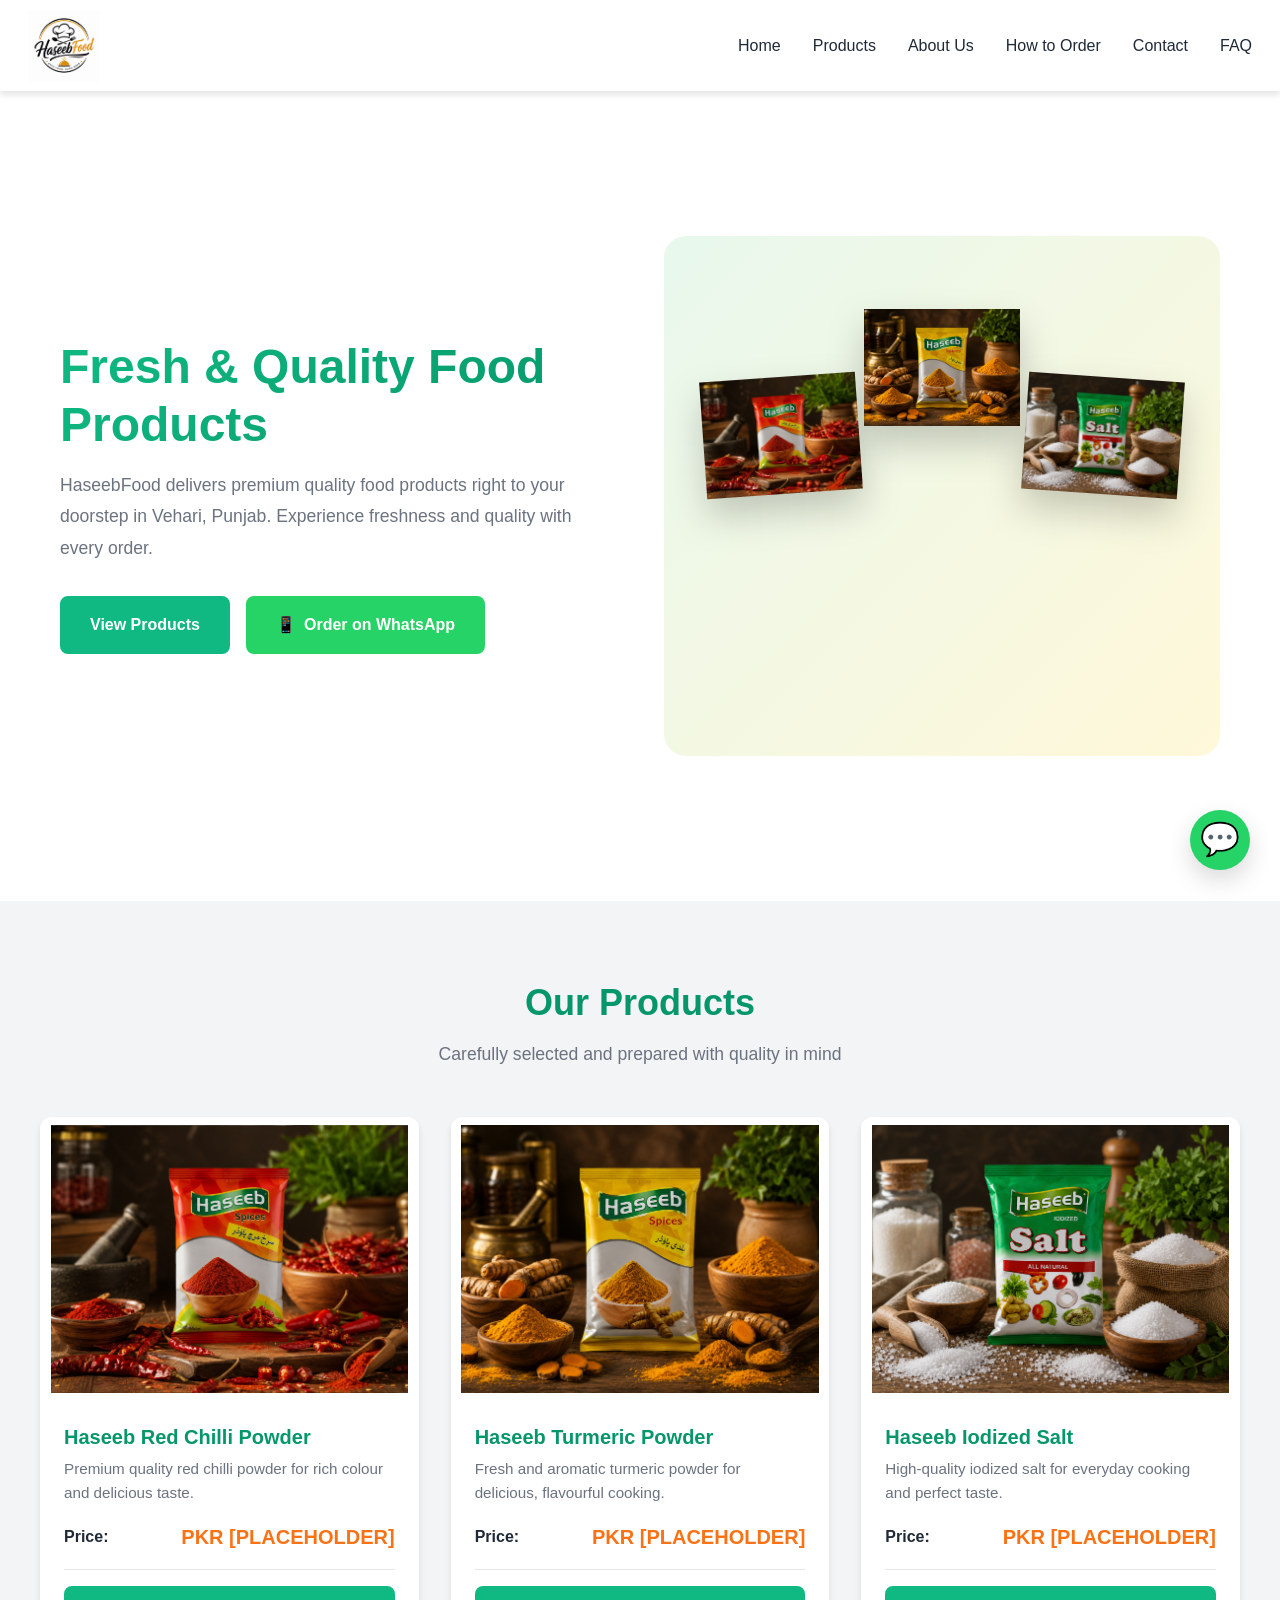
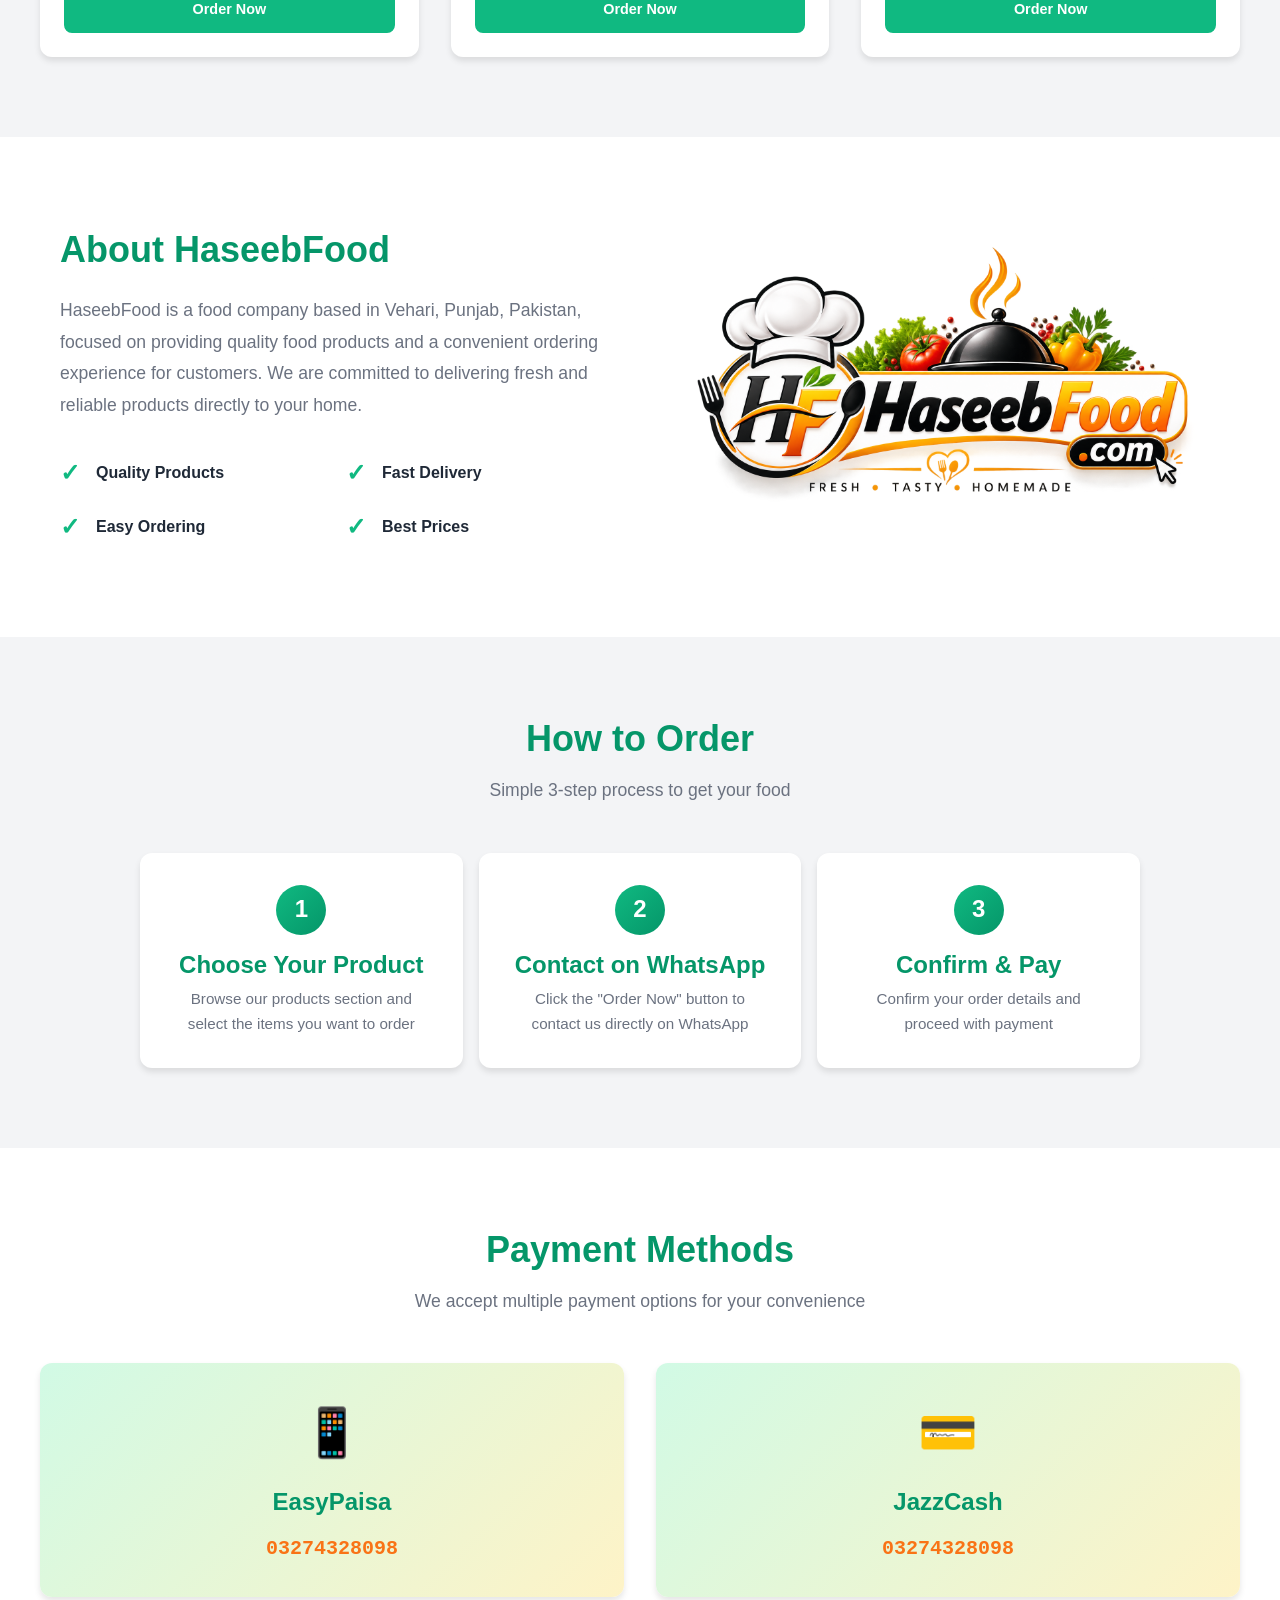
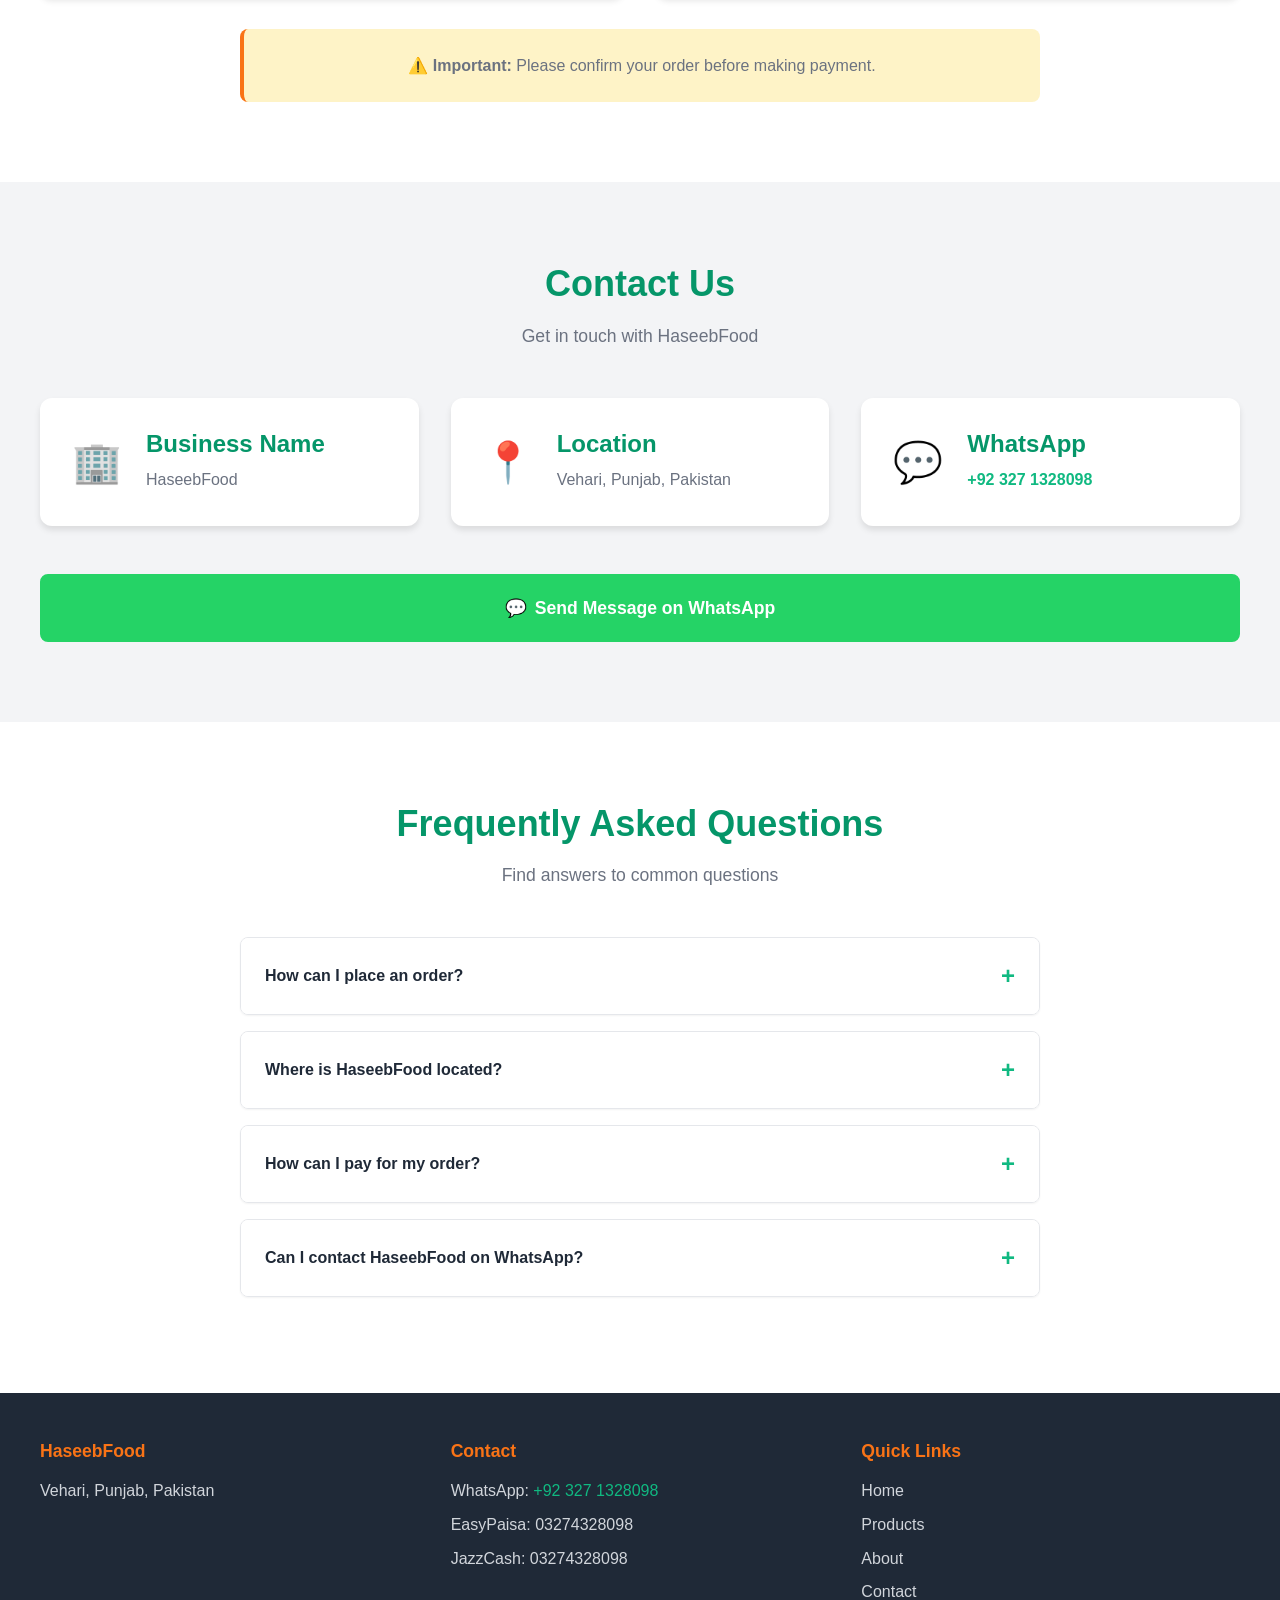
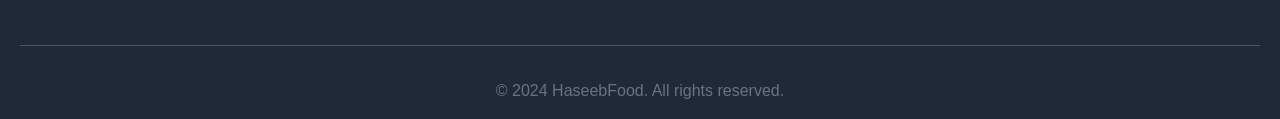
==== index.html @ a4b95d2f "Add files via upload" ====
<!DOCTYPE html>
<html lang="en">
<head>
    <meta charset="UTF-8">
    <meta name="viewport" content="width=device-width, initial-scale=1.0">
    <meta name="description" content="HaseebFood - Quality food products delivered fresh to your door in Vehari, Punjab. Order now on WhatsApp!">
    <meta name="keywords" content="food, Vehari, quality products, delivery, WhatsApp order">
    <title>HaseebFood - Fresh & Quality Food Products in Vehari</title>
    <link rel="stylesheet" href="style.css">
</head>
<body>
    <!-- Navigation Bar -->
    <nav class="navbar" id="navbar">
        <div class="navbar-container">
            <a href="#home" class="logo" aria-label="HaseebFood Home">
                <img src="haseeb-logo.png" alt="HaseebFood Logo" class="site-logo">
            </a>
            <button class="hamburger" id="hamburger">
                <span></span>
                <span></span>
                <span></span>
            </button>
            <ul class="nav-menu" id="navMenu">
                <li><a href="#home" class="nav-link">Home</a></li>
                <li><a href="#products" class="nav-link">Products</a></li>
                <li><a href="#about" class="nav-link">About Us</a></li>
                <li><a href="#how-to-order" class="nav-link">How to Order</a></li>
                <li><a href="#contact" class="nav-link">Contact</a></li>
                <li><a href="#faq" class="nav-link">FAQ</a></li>
            </ul>
        </div>
    </nav>

    <!-- Hero Section -->
    <section id="home" class="hero">
        <div class="hero-content">
            <h1 class="hero-title">Fresh & Quality Food Products</h1>
            <p class="hero-subtitle">HaseebFood delivers premium quality food products right to your doorstep in Vehari, Punjab. Experience freshness and quality with every order.</p>
            <div class="hero-buttons">
                <a href="#products" class="btn btn-primary">View Products</a>
                <a href="https://wa.me/923271328098?text=Hello%20HaseebFood%2C%20I%20would%20like%20to%20know%20more%20about%20your%20products" class="btn btn-whatsapp">
                    <span>📱</span> Order on WhatsApp
                </a>
            </div>
        </div>
        <div class="hero-image">
            <div class="hero-product-display" aria-label="HaseebFood products">
                <div class="hero-product hero-product-1"><img src="haseeb-red-chilli.png" alt="Haseeb Red Chilli Powder"></div>
                <div class="hero-product hero-product-2"><img src="haseeb-turmeric.png" alt="Haseeb Turmeric Powder"></div>
                <div class="hero-product hero-product-3"><img src="haseeb-salt.png" alt="Haseeb Iodized Salt"></div>
            </div>
        </div>
    </section>

    <!-- Products Section -->
    <section id="products" class="products">
        <div class="section-header">
            <h2>Our Products</h2>
            <p>Carefully selected and prepared with quality in mind</p>
        </div>
        <div class="products-grid">
            <!-- Product 1 -->
            <div class="product-card">
                <div class="product-image">
                    <img src="haseeb-red-chilli.png" alt="Haseeb Red Chilli Powder" class="product-img">
                </div>
                <div class="product-info">
                    <h3 class="product-name">Haseeb Red Chilli Powder</h3>
                    <p class="product-description">Premium quality red chilli powder for rich colour and delicious taste.</p>
                    <div class="product-price">
                        <span class="price-label">Price:</span>
                        <span class="price-value">PKR [PLACEHOLDER]</span>
                    </div>
                    <a href="https://wa.me/923271328098?text=Hi%20HaseebFood%2C%20I%20would%20like%20to%20order%20Haseeb%20Red%20Chilli%20Powder" class="btn btn-small btn-primary">Order Now</a>
                </div>
            </div>

            <!-- Product 2 -->
            <div class="product-card">
                <div class="product-image">
                    <img src="haseeb-turmeric.png" alt="Haseeb Turmeric Powder" class="product-img">
                </div>
                <div class="product-info">
                    <h3 class="product-name">Haseeb Turmeric Powder</h3>
                    <p class="product-description">Fresh and aromatic turmeric powder for delicious, flavourful cooking.</p>
                    <div class="product-price">
                        <span class="price-label">Price:</span>
                        <span class="price-value">PKR [PLACEHOLDER]</span>
                    </div>
                    <a href="https://wa.me/923271328098?text=Hi%20HaseebFood%2C%20I%20would%20like%20to%20order%20Haseeb%20Turmeric%20Powder" class="btn btn-small btn-primary">Order Now</a>
                </div>
            </div>

            <!-- Product 3 -->
            <div class="product-card">
                <div class="product-image">
                    <img src="haseeb-salt.png" alt="Haseeb Iodized Salt" class="product-img">
                </div>
                <div class="product-info">
                    <h3 class="product-name">Haseeb Iodized Salt</h3>
                    <p class="product-description">High-quality iodized salt for everyday cooking and perfect taste.</p>
                    <div class="product-price">
                        <span class="price-label">Price:</span>
                        <span class="price-value">PKR [PLACEHOLDER]</span>
                    </div>
                    <a href="https://wa.me/923271328098?text=Hi%20HaseebFood%2C%20I%20would%20like%20to%20order%20Haseeb%20Iodized%20Salt" class="btn btn-small btn-primary">Order Now</a>
                </div>
            </div>

        </div>
    </section>

    <!-- About Us Section -->
    <section id="about" class="about">
        <div class="section-container">
            <div class="about-content">
                <h2>About HaseebFood</h2>
                <p class="about-text">
                    HaseebFood is a food company based in Vehari, Punjab, Pakistan, focused on providing quality food products and a convenient ordering experience for customers. We are committed to delivering fresh and reliable products directly to your home.
                </p>
                <div class="about-features">
                    <div class="feature">
                        <span class="feature-icon">✓</span>
                        <span class="feature-text">Quality Products</span>
                    </div>
                    <div class="feature">
                        <span class="feature-icon">✓</span>
                        <span class="feature-text">Fast Delivery</span>
                    </div>
                    <div class="feature">
                        <span class="feature-icon">✓</span>
                        <span class="feature-text">Easy Ordering</span>
                    </div>
                    <div class="feature">
                        <span class="feature-icon">✓</span>
                        <span class="feature-text">Best Prices</span>
                    </div>
                </div>
            </div>
            <div class="about-image">
                <img src="haseeb-banner.png" alt="HaseebFood Brand Banner" class="brand-banner">
            </div>
        </div>
    </section>

    <!-- How to Order Section -->
    <section id="how-to-order" class="how-to-order">
        <div class="section-header">
            <h2>How to Order</h2>
            <p>Simple 3-step process to get your food</p>
        </div>
        <div class="steps-container">
            <div class="step">
                <div class="step-number">1</div>
                <h3>Choose Your Product</h3>
                <p>Browse our products section and select the items you want to order</p>
            </div>
            <div class="step-arrow">→</div>
            <div class="step">
                <div class="step-number">2</div>
                <h3>Contact on WhatsApp</h3>
                <p>Click the "Order Now" button to contact us directly on WhatsApp</p>
            </div>
            <div class="step-arrow">→</div>
            <div class="step">
                <div class="step-number">3</div>
                <h3>Confirm & Pay</h3>
                <p>Confirm your order details and proceed with payment</p>
            </div>
        </div>
    </section>

    <!-- Payment Section -->
    <section id="payment" class="payment">
        <div class="section-header">
            <h2>Payment Methods</h2>
            <p>We accept multiple payment options for your convenience</p>
        </div>
        <div class="payment-methods">
            <div class="payment-card">
                <div class="payment-icon">📱</div>
                <h3>EasyPaisa</h3>
                <p class="payment-number">03274328098</p>
            </div>
            <div class="payment-card">
                <div class="payment-icon">💳</div>
                <h3>JazzCash</h3>
                <p class="payment-number">03274328098</p>
            </div>
        </div>
        <div class="payment-note">
            <p><strong>⚠️ Important:</strong> Please confirm your order before making payment.</p>
        </div>
    </section>

    <!-- Contact Section -->
    <section id="contact" class="contact">
        <div class="section-header">
            <h2>Contact Us</h2>
            <p>Get in touch with HaseebFood</p>
        </div>
        <div class="contact-container">
            <div class="contact-info">
                <div class="contact-item">
                    <span class="contact-icon">🏢</span>
                    <div>
                        <h3>Business Name</h3>
                        <p>HaseebFood</p>
                    </div>
                </div>
                <div class="contact-item">
                    <span class="contact-icon">📍</span>
                    <div>
                        <h3>Location</h3>
                        <p>Vehari, Punjab, Pakistan</p>
                    </div>
                </div>
                <div class="contact-item">
                    <span class="contact-icon">💬</span>
                    <div>
                        <h3>WhatsApp</h3>
                        <p><a href="https://wa.me/923271328098">+92 327 1328098</a></p>
                    </div>
                </div>
            </div>
            <div class="contact-button-container">
                <a href="https://wa.me/923271328098?text=Hello%20HaseebFood%2C%20I%20would%20like%20to%20contact%20you" class="btn btn-whatsapp btn-large">
                    <span>💬</span> Send Message on WhatsApp
                </a>
            </div>
        </div>
    </section>

    <!-- FAQ Section -->
    <section id="faq" class="faq">
        <div class="section-header">
            <h2>Frequently Asked Questions</h2>
            <p>Find answers to common questions</p>
        </div>
        <div class="faq-container">
            <div class="faq-item">
                <button class="faq-question">
                    <span>How can I place an order?</span>
                    <span class="faq-toggle">+</span>
                </button>
                <div class="faq-answer">
                    <p>You can place an order by browsing our products section and clicking the "Order Now" button. This will open WhatsApp where you can confirm your order with us.</p>
                </div>
            </div>

            <div class="faq-item">
                <button class="faq-question">
                    <span>Where is HaseebFood located?</span>
                    <span class="faq-toggle">+</span>
                </button>
                <div class="faq-answer">
                    <p>HaseebFood is based in Vehari, Punjab, Pakistan. We deliver our products to customers in and around the Vehari area.</p>
                </div>
            </div>

            <div class="faq-item">
                <button class="faq-question">
                    <span>How can I pay for my order?</span>
                    <span class="faq-toggle">+</span>
                </button>
                <div class="faq-answer">
                    <p>We accept payment through EasyPaisa and JazzCash. After confirming your order on WhatsApp, we will provide you with payment instructions.</p>
                </div>
            </div>

            <div class="faq-item">
                <button class="faq-question">
                    <span>Can I contact HaseebFood on WhatsApp?</span>
                    <span class="faq-toggle">+</span>
                </button>
                <div class="faq-answer">
                    <p>Yes! WhatsApp is our primary communication channel. You can reach us at +92 327 1328098 for any inquiries or orders.</p>
                </div>
            </div>
        </div>
    </section>

    <!-- Floating WhatsApp Button -->
    <a href="https://wa.me/923271328098" class="floating-whatsapp" title="Contact us on WhatsApp">
        <span>💬</span>
    </a>

    <!-- Footer -->
    <footer class="footer">
        <div class="footer-content">
            <div class="footer-section">
                <h3>HaseebFood</h3>
                <p>Vehari, Punjab, Pakistan</p>
            </div>
            <div class="footer-section">
                <h3>Contact</h3>
                <p>WhatsApp: <a href="https://wa.me/923271328098">+92 327 1328098</a></p>
                <p>EasyPaisa: 03274328098</p>
                <p>JazzCash: 03274328098</p>
            </div>
            <div class="footer-section">
                <h3>Quick Links</h3>
                <ul class="footer-links">
                    <li><a href="#home">Home</a></li>
                    <li><a href="#products">Products</a></li>
                    <li><a href="#about">About</a></li>
                    <li><a href="#contact">Contact</a></li>
                </ul>
            </div>
        </div>
        <div class="footer-bottom">
            <p>&copy; 2024 HaseebFood. All rights reserved.</p>
        </div>
    </footer>

    <script src="script.js"></script>
</body>
</html>
---- style.css ----
/* ===========================
   VARIABLES & RESET
   =========================== */
:root {
    --primary-green: #10b981;
    --primary-orange: #f97316;
    --dark-green: #059669;
    --light-green: #d1fae5;
    --white: #ffffff;
    --light-gray: #f3f4f6;
    --dark-gray: #1f2937;
    --text-gray: #6b7280;
    --border-gray: #e5e7eb;
    --shadow-sm: 0 1px 2px rgba(0, 0, 0, 0.05);
    --shadow-md: 0 4px 6px rgba(0, 0, 0, 0.1);
    --shadow-lg: 0 10px 25px rgba(0, 0, 0, 0.15);
    --transition: all 0.3s ease;
}

* {
    margin: 0;
    padding: 0;
    box-sizing: border-box;
}

html {
    scroll-behavior: smooth;
}

body {
    font-family: 'Segoe UI', Tahoma, Geneva, Verdana, sans-serif;
    line-height: 1.6;
    color: var(--dark-gray);
    background-color: var(--white);
}

/* ===========================
   TYPOGRAPHY
   =========================== */
h1, h2, h3, h4, h5, h6 {
    font-weight: 700;
    line-height: 1.2;
    color: var(--dark-gray);
}

h1 {
    font-size: 3rem;
}

h2 {
    font-size: 2.25rem;
}

h3 {
    font-size: 1.5rem;
}

p {
    color: var(--text-gray);
    font-size: 1rem;
}

a {
    text-decoration: none;
    color: var(--primary-green);
}

/* ===========================
   UTILITIES
   =========================== */
.section-container {
    max-width: 1200px;
    margin: 0 auto;
    padding: 0 20px;
    display: grid;
    grid-template-columns: 1fr 1fr;
    gap: 3rem;
    align-items: center;
}

.section-header {
    text-align: center;
    margin-bottom: 3rem;
}

.section-header h2 {
    margin-bottom: 1rem;
    color: var(--dark-green);
}

.section-header p {
    font-size: 1.1rem;
    color: var(--text-gray);
}

/* ===========================
   BUTTONS
   =========================== */
.btn {
    display: inline-flex;
    align-items: center;
    justify-content: center;
    gap: 0.5rem;
    padding: 0.875rem 1.75rem;
    font-size: 1rem;
    font-weight: 600;
    border: none;
    border-radius: 8px;
    cursor: pointer;
    transition: var(--transition);
    text-decoration: none;
    white-space: nowrap;
}

.btn-primary {
    background-color: var(--primary-green);
    color: var(--white);
    border: 2px solid var(--primary-green);
}

.btn-primary:hover {
    background-color: var(--dark-green);
    border-color: var(--dark-green);
    transform: translateY(-2px);
    box-shadow: var(--shadow-lg);
}

.btn-whatsapp {
    background-color: #25d366;
    color: var(--white);
    border: 2px solid #25d366;
}

.btn-whatsapp:hover {
    background-color: #1fa85c;
    border-color: #1fa85c;
    transform: translateY(-2px);
    box-shadow: var(--shadow-lg);
}

.btn-small {
    padding: 0.625rem 1.25rem;
    font-size: 0.9rem;
}

.btn-large {
    padding: 1.125rem 2.25rem;
    font-size: 1.1rem;
    width: 100%;
}

/* ===========================
   NAVIGATION BAR
   =========================== */
.navbar {
    background-color: var(--white);
    box-shadow: var(--shadow-md);
    position: sticky;
    top: 0;
    z-index: 1000;
    animation: slideDown 0.3s ease;
}

@keyframes slideDown {
    from {
        transform: translateY(-100%);
    }
    to {
        transform: translateY(0);
    }
}

.navbar-container {
    max-width: 1200px;
    margin: 0 auto;
    padding: 1rem 20px;
    display: flex;
    justify-content: space-between;
    align-items: center;
}

.logo {
    display: flex;
    align-items: center;
    gap: 0.5rem;
    font-size: 1.5rem;
    font-weight: 700;
    color: var(--primary-green);
}

.logo-icon {
    font-size: 2rem;
}

.logo-text {
    font-weight: 700;
}

.nav-menu {
    display: flex;
    list-style: none;
    gap: 2rem;
    align-items: center;
}

.nav-link {
    color: var(--dark-gray);
    font-weight: 500;
    transition: var(--transition);
    position: relative;
}

.nav-link:hover {
    color: var(--primary-green);
}

.nav-link::after {
    content: '';
    position: absolute;
    bottom: -5px;
    left: 0;
    width: 0;
    height: 2px;
    background-color: var(--primary-orange);
    transition: width 0.3s ease;
}

.nav-link:hover::after {
    width: 100%;
}

.hamburger {
    display: none;
    flex-direction: column;
    background: none;
    border: none;
    cursor: pointer;
    gap: 5px;
}

.hamburger span {
    width: 25px;
    height: 3px;
    background-color: var(--dark-gray);
    border-radius: 2px;
    transition: var(--transition);
}

/* ===========================
   HERO SECTION
   =========================== */
.hero {
    max-width: 1200px;
    margin: 0 auto;
    padding: 4rem 20px;
    display: grid;
    grid-template-columns: 1fr 1fr;
    gap: 3rem;
    align-items: center;
    min-height: 90vh;
}

.hero-content h1 {
    background: linear-gradient(135deg, var(--primary-green) 0%, var(--dark-green) 100%);
    -webkit-background-clip: text;
    -webkit-text-fill-color: transparent;
    background-clip: text;
    margin-bottom: 1rem;
    animation: fadeInUp 0.8s ease;
}

.hero-subtitle {
    font-size: 1.1rem;
    color: var(--text-gray);
    margin-bottom: 2rem;
    line-height: 1.8;
    animation: fadeInUp 0.8s ease 0.2s backwards;
}

.hero-buttons {
    display: flex;
    gap: 1rem;
    flex-wrap: wrap;
    animation: fadeInUp 0.8s ease 0.4s backwards;
}

.hero-image {
    display: flex;
    align-items: center;
    justify-content: center;
}

.hero-placeholder {
    width: 100%;
    aspect-ratio: 1;
    background: linear-gradient(135deg, var(--light-green) 0%, #fef3c7 100%);
    border-radius: 20px;
    display: flex;
    align-items: center;
    justify-content: center;
    font-size: 5rem;
    font-weight: 700;
    animation: float 3s ease-in-out infinite;
}

@keyframes fadeInUp {
    from {
        opacity: 0;
        transform: translateY(20px);
    }
    to {
        opacity: 1;
        transform: translateY(0);
    }
}

@keyframes float {
    0%, 100% {
        transform: translateY(0px);
    }
    50% {
        transform: translateY(-20px);
    }
}

/* ===========================
   PRODUCTS SECTION
   =========================== */
.products {
    background-color: var(--light-gray);
    padding: 5rem 20px;
}

.products .section-header {
    max-width: 1200px;
    margin-left: auto;
    margin-right: auto;
    margin-bottom: 3rem;
}

.products-grid {
    max-width: 1200px;
    margin: 0 auto;
    display: grid;
    grid-template-columns: repeat(auto-fit, minmax(280px, 1fr));
    gap: 2rem;
}

.product-card {
    background-color: var(--white);
    border-radius: 12px;
    overflow: hidden;
    box-shadow: var(--shadow-md);
    transition: var(--transition);
    display: flex;
    flex-direction: column;
    height: 100%;
}

.product-card:hover {
    transform: translateY(-8px);
    box-shadow: var(--shadow-lg);
}

.product-image {
    width: 100%;
    aspect-ratio: 1;
    background: linear-gradient(135deg, #dbeafe 0%, #fef3c7 100%);
    display: flex;
    align-items: center;
    justify-content: center;
    position: relative;
    overflow: hidden;
}

.image-placeholder {
    font-size: 4rem;
    animation: scaleIn 0.6s ease;
}

@keyframes scaleIn {
    from {
        transform: scale(0.5);
        opacity: 0;
    }
    to {
        transform: scale(1);
        opacity: 1;
    }
}

.product-info {
    padding: 1.5rem;
    display: flex;
    flex-direction: column;
    flex-grow: 1;
}

.product-name {
    color: var(--dark-green);
    margin-bottom: 0.5rem;
    font-size: 1.25rem;
}

.product-description {
    color: var(--text-gray);
    font-size: 0.95rem;
    margin-bottom: 1rem;
    flex-grow: 1;
}

.product-price {
    display: flex;
    justify-content: space-between;
    align-items: center;
    margin-bottom: 1rem;
    padding-bottom: 1rem;
    border-bottom: 1px solid var(--border-gray);
}

.price-label {
    font-weight: 600;
    color: var(--dark-gray);
}

.price-value {
    font-size: 1.25rem;
    font-weight: 700;
    color: var(--primary-orange);
}

/* ===========================
   ABOUT US SECTION
   =========================== */
.about {
    padding: 5rem 20px;
}

.about-content h2 {
    color: var(--dark-green);
    margin-bottom: 1.5rem;
}

.about-text {
    font-size: 1.1rem;
    line-height: 1.8;
    margin-bottom: 2rem;
    color: var(--text-gray);
}

.about-features {
    display: grid;
    grid-template-columns: repeat(2, 1fr);
    gap: 1rem;
}

.feature {
    display: flex;
    align-items: center;
    gap: 1rem;
}

.feature-icon {
    font-size: 1.5rem;
    color: var(--primary-green);
    font-weight: 700;
    flex-shrink: 0;
}

.feature-text {
    font-weight: 600;
    color: var(--dark-gray);
}

.about-image {
    display: flex;
    align-items: center;
    justify-content: center;
}

.about-placeholder {
    width: 100%;
    aspect-ratio: 1;
    background: linear-gradient(135deg, #dbeafe 0%, #d1fae5 100%);
    border-radius: 20px;
    display: flex;
    align-items: center;
    justify-content: center;
    font-size: 4rem;
    font-weight: 700;
}

/* ===========================
   HOW TO ORDER SECTION
   =========================== */
.how-to-order {
    background-color: var(--light-gray);
    padding: 5rem 20px;
}

.how-to-order .section-header {
    max-width: 1200px;
    margin-left: auto;
    margin-right: auto;
    margin-bottom: 3rem;
}

.steps-container {
    max-width: 1000px;
    margin: 0 auto;
    display: flex;
    justify-content: space-between;
    align-items: center;
    flex-wrap: wrap;
    gap: 1rem;
}

.step {
    flex: 1;
    min-width: 250px;
    text-align: center;
    padding: 2rem;
    background-color: var(--white);
    border-radius: 12px;
    box-shadow: var(--shadow-md);
    transition: var(--transition);
}

.step:hover {
    transform: translateY(-5px);
    box-shadow: var(--shadow-lg);
}

.step-number {
    width: 50px;
    height: 50px;
    background: linear-gradient(135deg, var(--primary-green) 0%, var(--dark-green) 100%);
    color: var(--white);
    border-radius: 50%;
    display: flex;
    align-items: center;
    justify-content: center;
    font-size: 1.5rem;
    font-weight: 700;
    margin: 0 auto 1rem;
}

.step h3 {
    color: var(--dark-green);
    margin-bottom: 0.5rem;
}

.step p {
    font-size: 0.95rem;
    color: var(--text-gray);
}

.step-arrow {
    font-size: 2rem;
    color: var(--primary-green);
    display: none;
}

/* ===========================
   PAYMENT SECTION
   =========================== */
.payment {
    padding: 5rem 20px;
}

.payment .section-header {
    max-width: 1200px;
    margin-left: auto;
    margin-right: auto;
    margin-bottom: 3rem;
}

.payment-methods {
    max-width: 1200px;
    margin: 0 auto;
    display: grid;
    grid-template-columns: repeat(auto-fit, minmax(250px, 1fr));
    gap: 2rem;
    margin-bottom: 2rem;
}

.payment-card {
    background: linear-gradient(135deg, var(--light-green) 0%, #fef3c7 100%);
    padding: 2rem;
    border-radius: 12px;
    text-align: center;
    box-shadow: var(--shadow-md);
    transition: var(--transition);
}

.payment-card:hover {
    transform: translateY(-5px);
    box-shadow: var(--shadow-lg);
}

.payment-icon {
    font-size: 3rem;
    margin-bottom: 1rem;
}

.payment-card h3 {
    color: var(--dark-green);
    margin-bottom: 1rem;
}

.payment-number {
    font-size: 1.25rem;
    font-weight: 700;
    color: var(--primary-orange);
    font-family: 'Courier New', monospace;
}

.payment-note {
    max-width: 800px;
    margin: 0 auto;
    background-color: #fef3c7;
    border-left: 4px solid var(--primary-orange);
    padding: 1.5rem;
    border-radius: 8px;
    text-align: center;
    color: var(--dark-gray);
}

/* ===========================
   CONTACT SECTION
   =========================== */
.contact {
    background-color: var(--light-gray);
    padding: 5rem 20px;
}

.contact .section-header {
    max-width: 1200px;
    margin-left: auto;
    margin-right: auto;
    margin-bottom: 3rem;
}

.contact-container {
    max-width: 1200px;
    margin: 0 auto;
}

.contact-info {
    display: grid;
    grid-template-columns: repeat(auto-fit, minmax(250px, 1fr));
    gap: 2rem;
    margin-bottom: 3rem;
}

.contact-item {
    display: flex;
    gap: 1.5rem;
    background-color: var(--white);
    padding: 2rem;
    border-radius: 12px;
    box-shadow: var(--shadow-md);
}

.contact-icon {
    font-size: 2.5rem;
    flex-shrink: 0;
}

.contact-item h3 {
    color: var(--dark-green);
    margin-bottom: 0.5rem;
}

.contact-item p {
    margin: 0;
}

.contact-item a {
    color: var(--primary-green);
    font-weight: 600;
}

.contact-item a:hover {
    color: var(--dark-green);
}

.contact-button-container {
    display: flex;
    justify-content: center;
}

/* ===========================
   FAQ SECTION
   =========================== */
.faq {
    padding: 5rem 20px;
}

.faq .section-header {
    max-width: 800px;
    margin-left: auto;
    margin-right: auto;
    margin-bottom: 3rem;
}

.faq-container {
    max-width: 800px;
    margin: 0 auto;
}

.faq-item {
    margin-bottom: 1rem;
    border: 1px solid var(--border-gray);
    border-radius: 8px;
    overflow: hidden;
    box-shadow: var(--shadow-sm);
    transition: var(--transition);
}

.faq-item:hover {
    box-shadow: var(--shadow-md);
}

.faq-question {
    width: 100%;
    padding: 1.5rem;
    background-color: var(--white);
    border: none;
    cursor: pointer;
    display: flex;
    justify-content: space-between;
    align-items: center;
    font-size: 1rem;
    font-weight: 600;
    color: var(--dark-gray);
    transition: var(--transition);
}

.faq-question:hover {
    background-color: var(--light-gray);
    color: var(--primary-green);
}

.faq-toggle {
    font-size: 1.5rem;
    color: var(--primary-green);
    font-weight: bold;
    transition: var(--transition);
}

.faq-item.active .faq-toggle {
    transform: rotate(45deg);
}

.faq-answer {
    max-height: 0;
    overflow: hidden;
    transition: max-height 0.3s ease;
    background-color: var(--light-gray);
}

.faq-item.active .faq-answer {
    max-height: 500px;
    padding: 1.5rem;
}

.faq-answer p {
    margin: 0;
    line-height: 1.8;
}

/* ===========================
   FLOATING WHATSAPP BUTTON
   =========================== */
.floating-whatsapp {
    position: fixed;
    bottom: 30px;
    right: 30px;
    width: 60px;
    height: 60px;
    background-color: #25d366;
    border-radius: 50%;
    display: flex;
    align-items: center;
    justify-content: center;
    font-size: 2rem;
    color: var(--white);
    box-shadow: var(--shadow-lg);
    z-index: 999;
    transition: var(--transition);
    animation: bounce 2s infinite;
}

.floating-whatsapp:hover {
    transform: scale(1.1);
    background-color: #1fa85c;
}

@keyframes bounce {
    0%, 100% {
        transform: translateY(0);
    }
    50% {
        transform: translateY(-10px);
    }
}

/* ===========================
   FOOTER
   =========================== */
.footer {
    background-color: var(--dark-gray);
    color: var(--white);
    padding: 3rem 20px 1rem;
}

.footer-content {
    max-width: 1200px;
    margin: 0 auto;
    display: grid;
    grid-template-columns: repeat(auto-fit, minmax(250px, 1fr));
    gap: 2rem;
    margin-bottom: 2rem;
}

.footer-section h3 {
    color: var(--primary-orange);
    margin-bottom: 1rem;
    font-size: 1.1rem;
}

.footer-section p {
    color: #d1d5db;
    margin-bottom: 0.5rem;
}

.footer-section a {
    color: var(--primary-green);
    transition: var(--transition);
}

.footer-section a:hover {
    color: var(--primary-orange);
}

.footer-links {
    list-style: none;
}

.footer-links li {
    margin-bottom: 0.5rem;
}

.footer-links a {
    color: #d1d5db;
    transition: var(--transition);
}

.footer-links a:hover {
    color: var(--primary-green);
}

.footer-bottom {
    text-align: center;
    padding-top: 2rem;
    border-top: 1px solid #4b5563;
    color: #9ca3af;
}

/* ===========================
   RESPONSIVE DESIGN
   =========================== */
@media (max-width: 768px) {
    /* Navigation */
    .hamburger {
        display: flex;
    }

    .nav-menu {
        position: absolute;
        top: 70px;
        left: 0;
        right: 0;
        background-color: var(--white);
        flex-direction: column;
        gap: 0;
        max-height: 0;
        overflow: hidden;
        transition: var(--transition);
        box-shadow: var(--shadow-md);
    }

    .nav-menu.active {
        max-height: 400px;
    }

    .nav-menu li {
        width: 100%;
    }

    .nav-link {
        display: block;
        padding: 1rem 20px;
        border-bottom: 1px solid var(--border-gray);
    }

    /* Typography */
    h1 {
        font-size: 2rem;
    }

    h2 {
        font-size: 1.75rem;
    }

    /* Hero Section */
    .hero {
        grid-template-columns: 1fr;
        min-height: auto;
        padding: 2rem 20px;
    }

    .hero-buttons {
        flex-direction: column;
    }

    .btn-large {
        width: 100%;
    }

    /* About Section */
    .section-container {
        grid-template-columns: 1fr;
        gap: 1.5rem;
    }

    .about-features {
        grid-template-columns: 1fr;
    }

    /* How to Order */
    .steps-container {
        flex-direction: column;
    }

    .step-arrow {
        display: block;
        rotate: 90deg;
    }

    .step {
        width: 100%;
    }

    /* Payment */
    .payment-methods {
        grid-template-columns: 1fr;
    }

    /* FAQ */
    .faq-question {
        padding: 1rem;
        font-size: 0.95rem;
    }

    /* Floating Button */
    .floating-whatsapp {
        width: 50px;
        height: 50px;
        bottom: 20px;
        right: 20px;
        font-size: 1.5rem;
    }

    /* Footer */
    .footer-content {
        grid-template-columns: 1fr;
        text-align: center;
    }
}

@media (max-width: 480px) {
    body {
        font-size: 14px;
    }

    h1 {
        font-size: 1.5rem;
    }

    h2 {
        font-size: 1.25rem;
    }

    h3 {
        font-size: 1.1rem;
    }

    .btn {
        padding: 0.75rem 1.25rem;
        font-size: 0.9rem;
    }

    .section-header {
        margin-bottom: 2rem;
    }

    .section-header h2 {
        margin-bottom: 0.5rem;
    }

    .products-grid {
        grid-template-columns: 1fr;
        gap: 1.5rem;
    }

    .hero-placeholder,
    .about-placeholder {
        font-size: 2.5rem;
    }

    .contact-item {
        padding: 1.5rem 1rem;
    }

    .payment-card {
        padding: 1.5rem 1rem;
    }

    .step-number {
        width: 40px;
        height: 40px;
        font-size: 1.25rem;
    }
}

/* ====================================
   HASEEBFOOD BRAND / PRODUCT IMAGE UPDATE
   ==================================== */
.logo { display:flex; align-items:center; text-decoration:none; }
.site-logo { width:205px; height:70px; object-fit:contain; display:block; }
.hero-image {
    position:relative;
    overflow:hidden;
    background:linear-gradient(135deg,#e8f8ed 0%,#fff8d9 100%);
}
.hero-product-display {
    position:relative;
    width:100%;
    max-width:760px;
    height:100%;
    min-height:520px;
    display:flex;
    align-items:center;
    justify-content:center;
}
.hero-product {
    position:absolute;
    width:36%;
    max-width:280px;
    filter:drop-shadow(0 18px 18px rgba(0,0,0,.22));
    transition:transform .35s ease;
}
.hero-product img { width:100%; height:auto; display:block; object-fit:contain; }
.hero-product:hover { transform:translateY(-12px) scale(1.04); }
.hero-product-1 { left:5%; top:20%; transform:rotate(-4deg); z-index:3; }
.hero-product-2 { left:32%; top:8%; transform:rotate(0deg); z-index:2; }
.hero-product-3 { right:4%; top:18%; transform:rotate(4deg); z-index:1; }
.about-image { display:flex; align-items:center; justify-content:center; }
.brand-banner { width:100%; max-height:320px; object-fit:contain; display:block; }
@media (max-width: 900px) {
    .site-logo { width:175px; height:62px; }
    .hero-product-display { min-height:430px; }
}
@media (max-width: 600px) {
    .site-logo { width:160px; height:58px; }
    .hero-product-display { min-height:350px; }
    .hero-product { width:42%; }
    .hero-product-1 { left:0; top:20%; }
    .hero-product-2 { left:29%; top:8%; }
    .hero-product-3 { right:0; top:18%; }
}

/* =====================================================
   FINAL HASEEBFOOD BRAND IMAGE INTEGRATION
   ===================================================== */
.logo { display:flex; align-items:center; text-decoration:none; }
.site-logo { width:210px; height:72px; object-fit:contain; display:block; }

.hero-image {
    position: relative;
    overflow: hidden;
    min-height: 560px;
    background: linear-gradient(135deg, #e8f8ed 0%, #fff8d9 100%);
    border-radius: 22px;
}

.hero-product-display {
    position: relative;
    width: 100%;
    height: 560px;
    display:flex;
    align-items:center;
    justify-content:center;
}

.hero-product {
    position:absolute;
    width:36%;
    max-width:275px;
    filter: drop-shadow(0 18px 18px rgba(0,0,0,.20));
    transition: transform .35s ease;
}
.hero-product img { width:100%; height:auto; display:block; object-fit:contain; }
.hero-product:hover { transform: translateY(-12px) scale(1.04) !important; }
.hero-product-1 { left:5%; top:20%; transform:rotate(-4deg); z-index:3; }
.hero-product-2 { left:32%; top:8%; transform:rotate(0deg); z-index:2; }
.hero-product-3 { right:4%; top:18%; transform:rotate(4deg); z-index:1; }

.about-image { display:flex; align-items:center; justify-content:center; }
.brand-banner { width:100%; max-height:340px; object-fit:contain; display:block; }

@media (max-width:900px) {
    .site-logo { width:175px; height:62px; }
    .hero-image { min-height:460px; }
    .hero-product-display { height:460px; }
}
@media (max-width:600px) {
    .site-logo { width:160px; height:58px; }
    .hero-image { min-height:370px; }
    .hero-product-display { height:370px; }
    .hero-product { width:42%; }
    .hero-product-1 { left:0; top:20%; }
    .hero-product-2 { left:29%; top:8%; }
    .hero-product-3 { right:0; top:18%; }
}

/* ====================================
   FINAL VISUAL FIXES - HASEEBFOOD
   ==================================== */

/* Keep the logo exactly inside the left side of the navbar.
   The source logo is square, so do not stretch it into a wide rectangle. */
.navbar-container {
    max-width: 1400px;
    padding: 0.6rem 28px;
    min-height: 82px;
}

.logo {
    width: 92px;
    height: 72px;
    flex: 0 0 92px;
    display: flex;
    align-items: center;
    justify-content: flex-start;
    margin: 0;
    padding: 0;
}

.site-logo {
    width: 72px;
    height: 72px;
    max-width: 72px;
    max-height: 72px;
    object-fit: contain;
    display: block;
    margin: 0;
}

/* Hero: keep the three product images slimmer and more like product cutouts. */
.hero-image {
    min-height: 520px;
    border-radius: 22px;
}

.hero-product-display {
    height: 520px;
    min-height: 520px;
}

.hero-product {
    width: 28%;
    max-width: 220px;
}

.hero-product-1 { left: 7%; top: 27%; }
.hero-product-2 { left: 36%; top: 14%; }
.hero-product-3 { right: 7%; top: 27%; }

/* Product cards: show the complete original product photo instead of
   forcing it into a square/cropping the sides. */
.product-image {
    aspect-ratio: 4 / 3;
    background: #fff;
    padding: 8px;
}

.product-img {
    width: 100%;
    height: 100%;
    display: block;
    object-fit: contain;
    object-position: center;
}

/* Keep product cards clean and consistent. */
.product-card {
    min-width: 0;
}

@media (max-width: 900px) {
    .navbar-container { padding: 0.55rem 20px; }
    .logo { width: 82px; flex-basis: 82px; }
    .site-logo { width: 64px; height: 64px; max-width: 64px; max-height: 64px; }
    .hero-image { min-height: 430px; }
    .hero-product-display { height: 430px; min-height: 430px; }
    .hero-product { width: 30%; max-width: 190px; }
}

@media (max-width: 768px) {
    .navbar-container { min-height: 70px; }
    .logo { width: 70px; height: 58px; flex-basis: 70px; }
    .site-logo { width: 58px; height: 58px; max-width: 58px; max-height: 58px; }
}

@media (max-width: 600px) {
    .hero-image { min-height: 350px; }
    .hero-product-display { height: 350px; min-height: 350px; }
    .hero-product { width: 31%; max-width: 125px; }
    .hero-product-1 { left: 2%; top: 27%; }
    .hero-product-2 { left: 34.5%; top: 12%; }
    .hero-product-3 { right: 2%; top: 27%; }
}
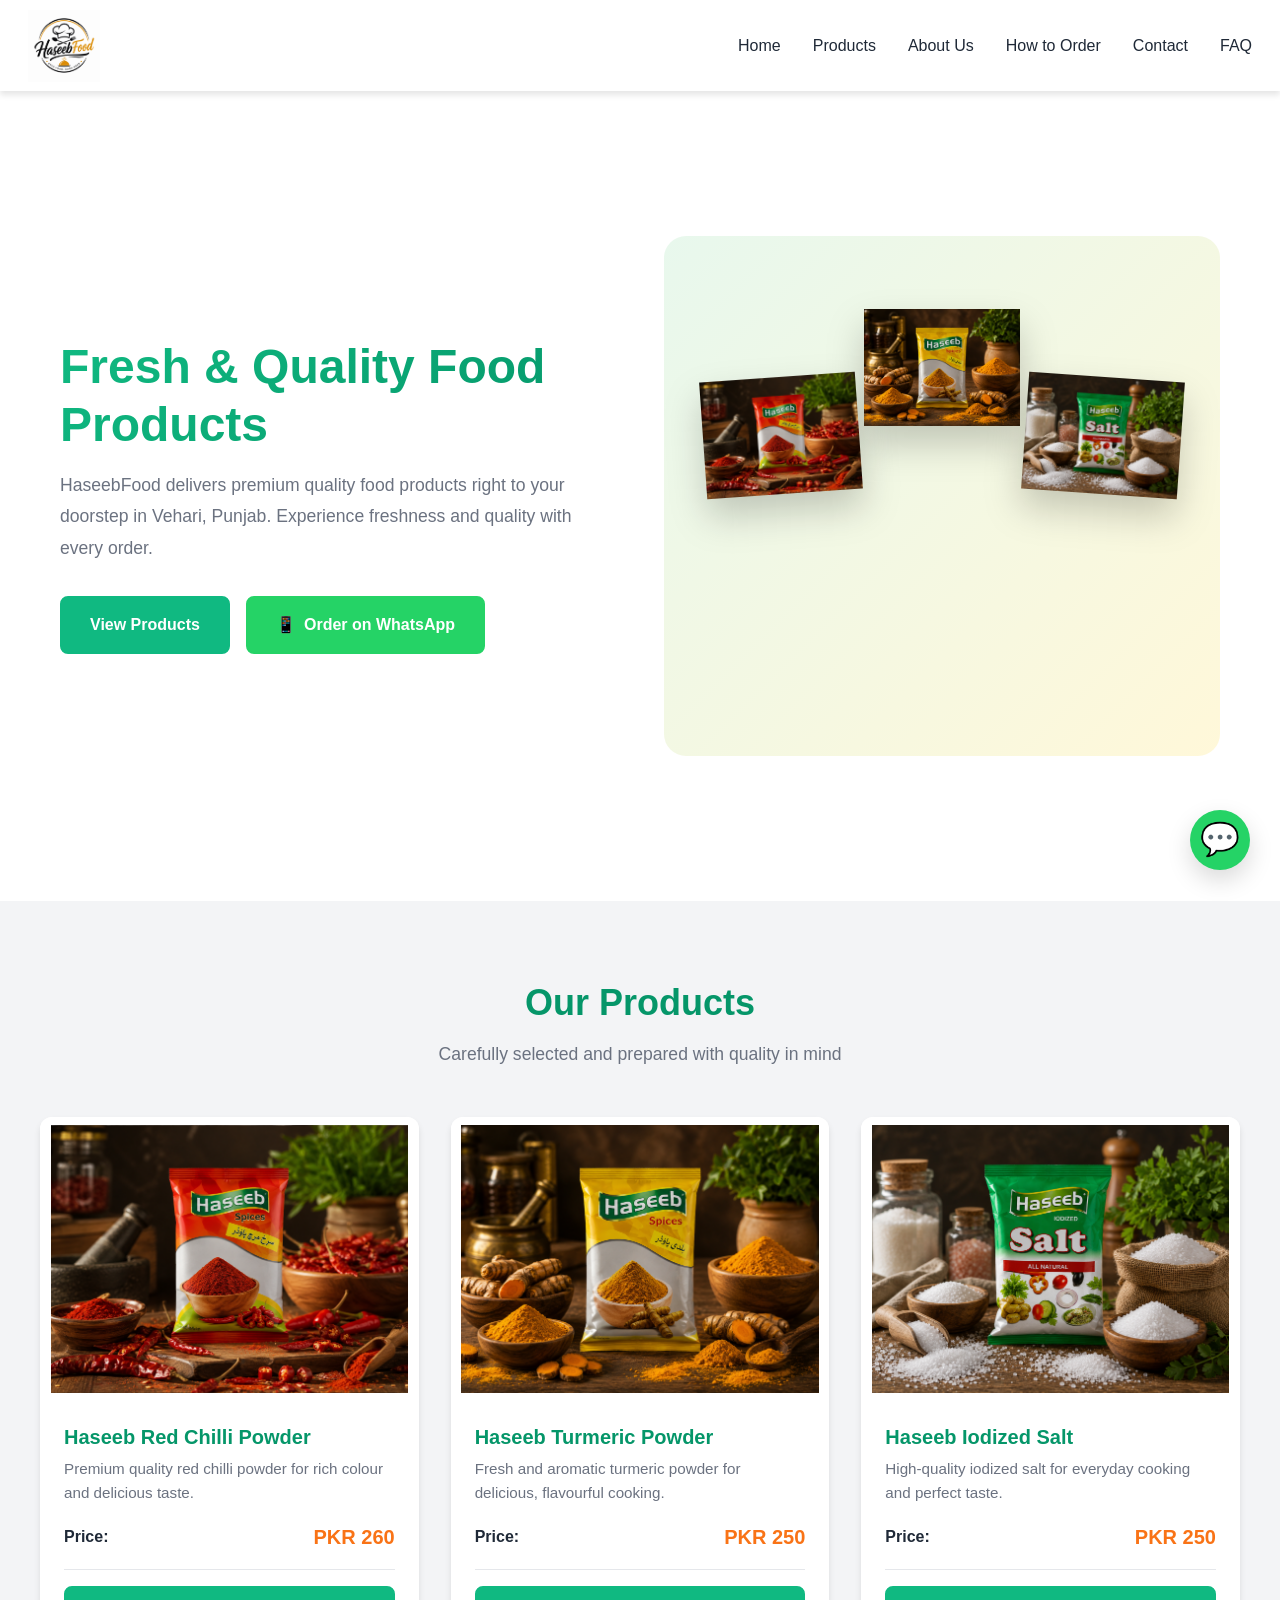
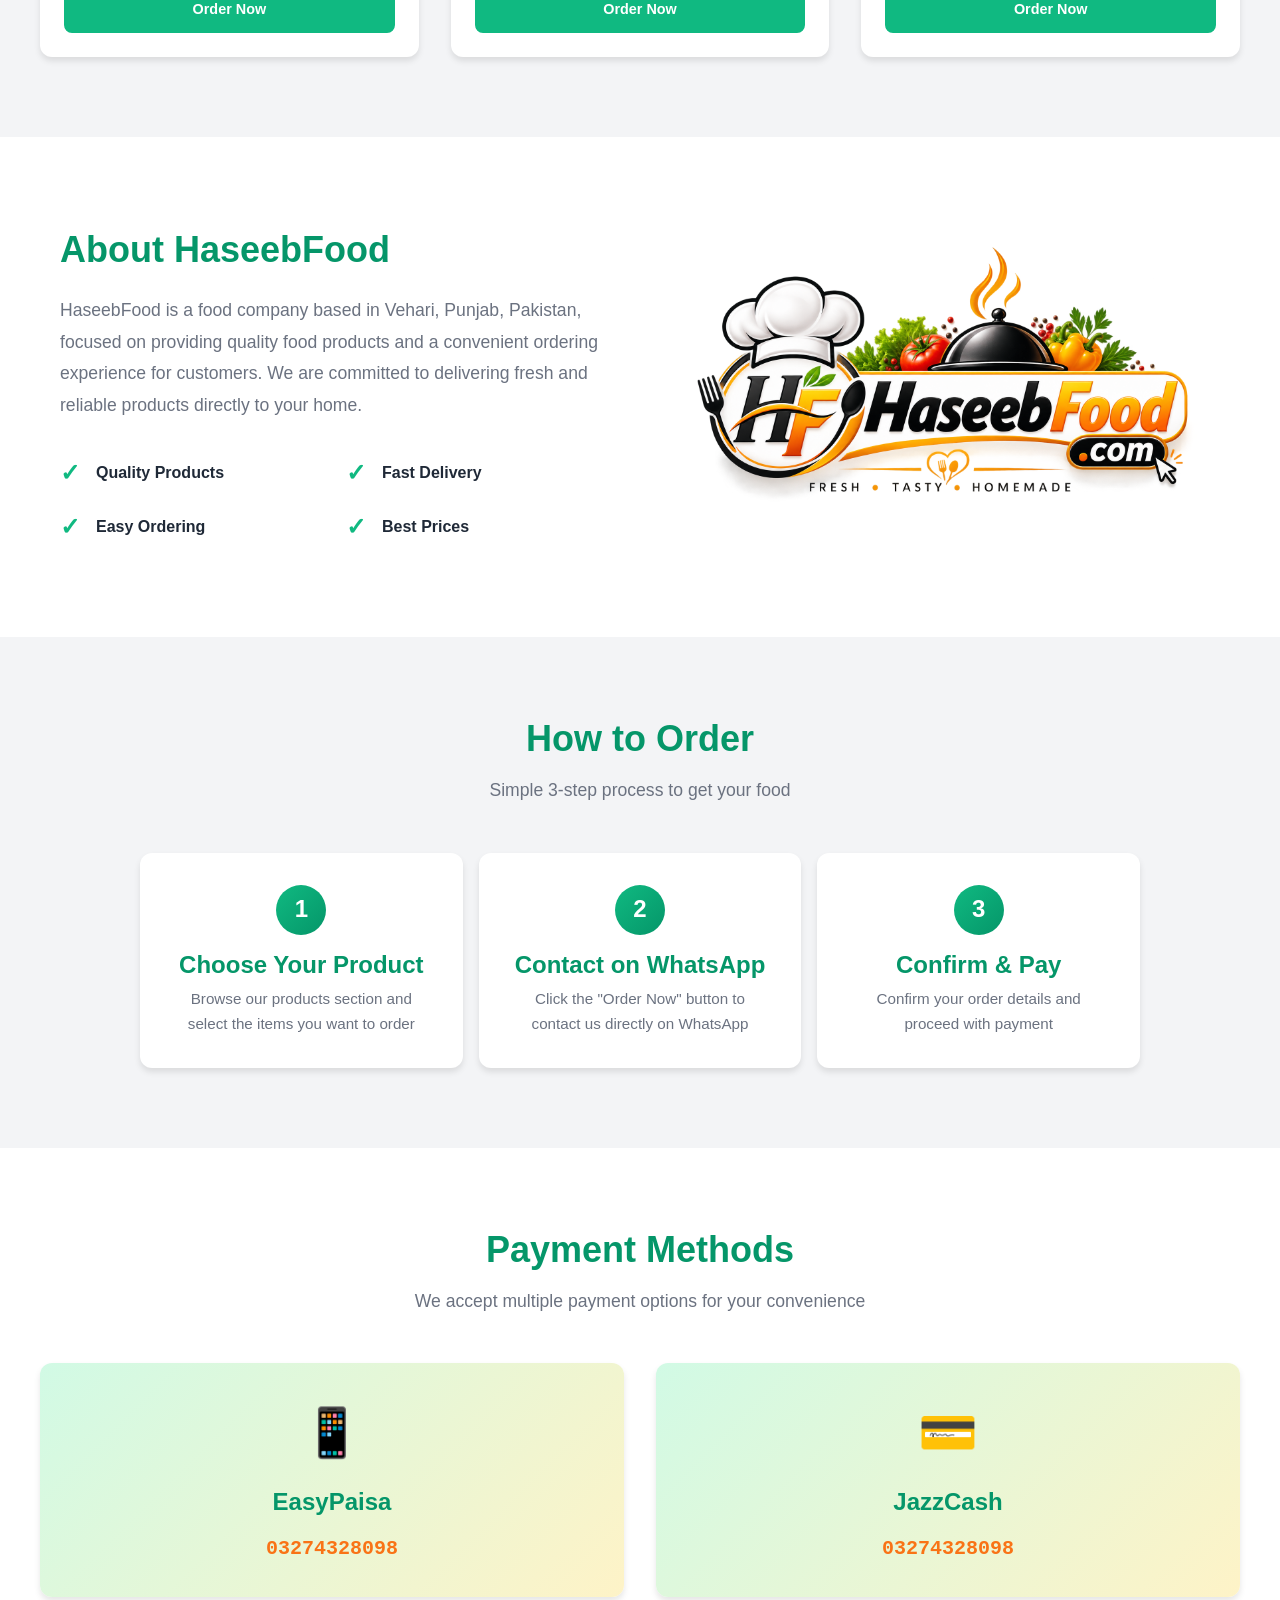
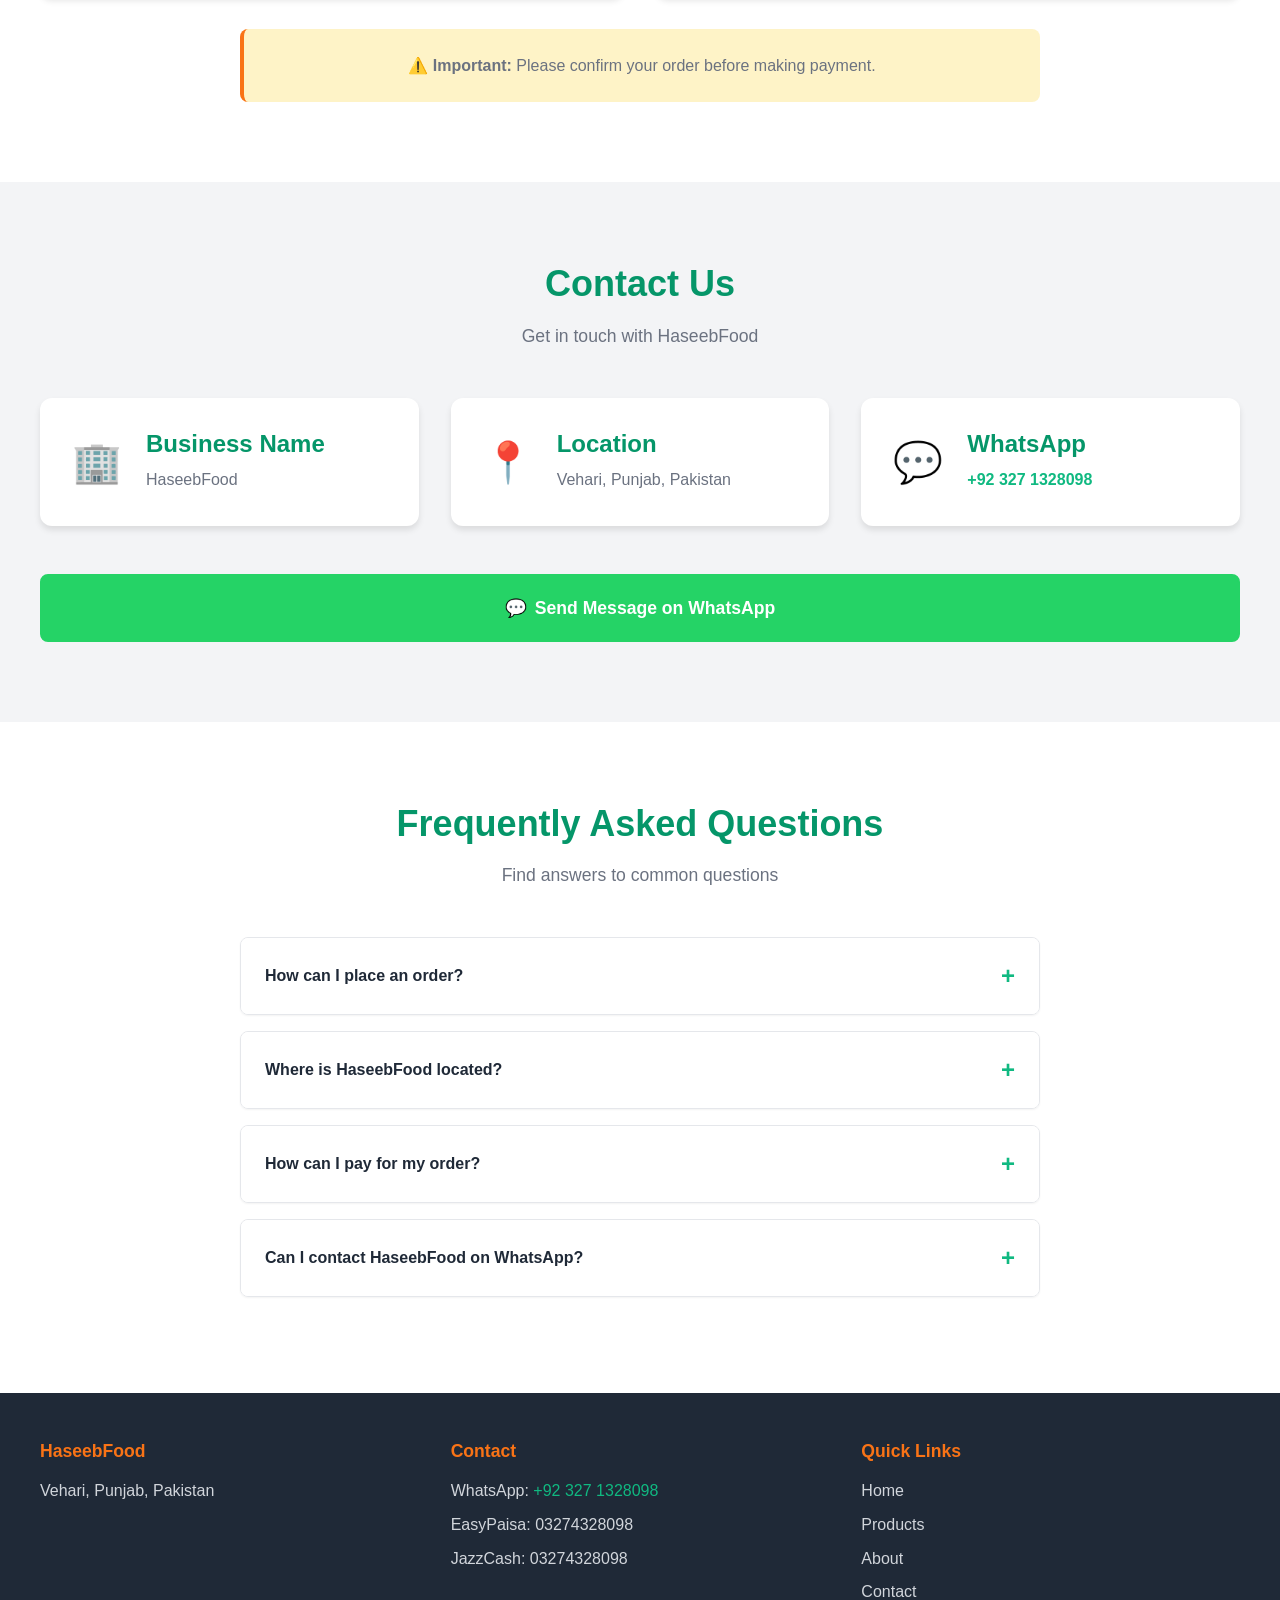
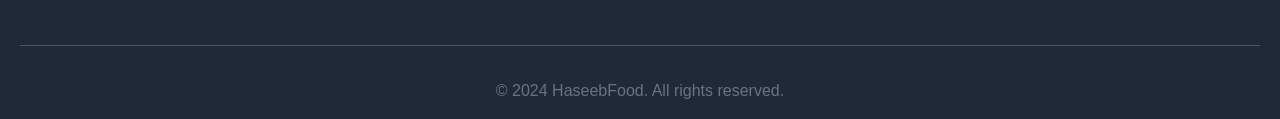
==== commit b4052ebf: "index.html" ====
--- a/index.html
+++ b/index.html
@@ -69,7 +69,7 @@
                     <p class="product-description">Premium quality red chilli powder for rich colour and delicious taste.</p>
                     <div class="product-price">
                         <span class="price-label">Price:</span>
-                        <span class="price-value">PKR [PLACEHOLDER]</span>
+                        <span class="price-value">PKR 260 </span>
                     </div>
                     <a href="https://wa.me/923271328098?text=Hi%20HaseebFood%2C%20I%20would%20like%20to%20order%20Haseeb%20Red%20Chilli%20Powder" class="btn btn-small btn-primary">Order Now</a>
                 </div>
@@ -85,7 +85,7 @@
                     <p class="product-description">Fresh and aromatic turmeric powder for delicious, flavourful cooking.</p>
                     <div class="product-price">
                         <span class="price-label">Price:</span>
-                        <span class="price-value">PKR [PLACEHOLDER]</span>
+                        <span class="price-value">PKR 250 </span>
                     </div>
                     <a href="https://wa.me/923271328098?text=Hi%20HaseebFood%2C%20I%20would%20like%20to%20order%20Haseeb%20Turmeric%20Powder" class="btn btn-small btn-primary">Order Now</a>
                 </div>
@@ -101,7 +101,7 @@
                     <p class="product-description">High-quality iodized salt for everyday cooking and perfect taste.</p>
                     <div class="product-price">
                         <span class="price-label">Price:</span>
-                        <span class="price-value">PKR [PLACEHOLDER]</span>
+                        <span class="price-value">PKR 250</span>
                     </div>
                     <a href="https://wa.me/923271328098?text=Hi%20HaseebFood%2C%20I%20would%20like%20to%20order%20Haseeb%20Iodized%20Salt" class="btn btn-small btn-primary">Order Now</a>
                 </div>
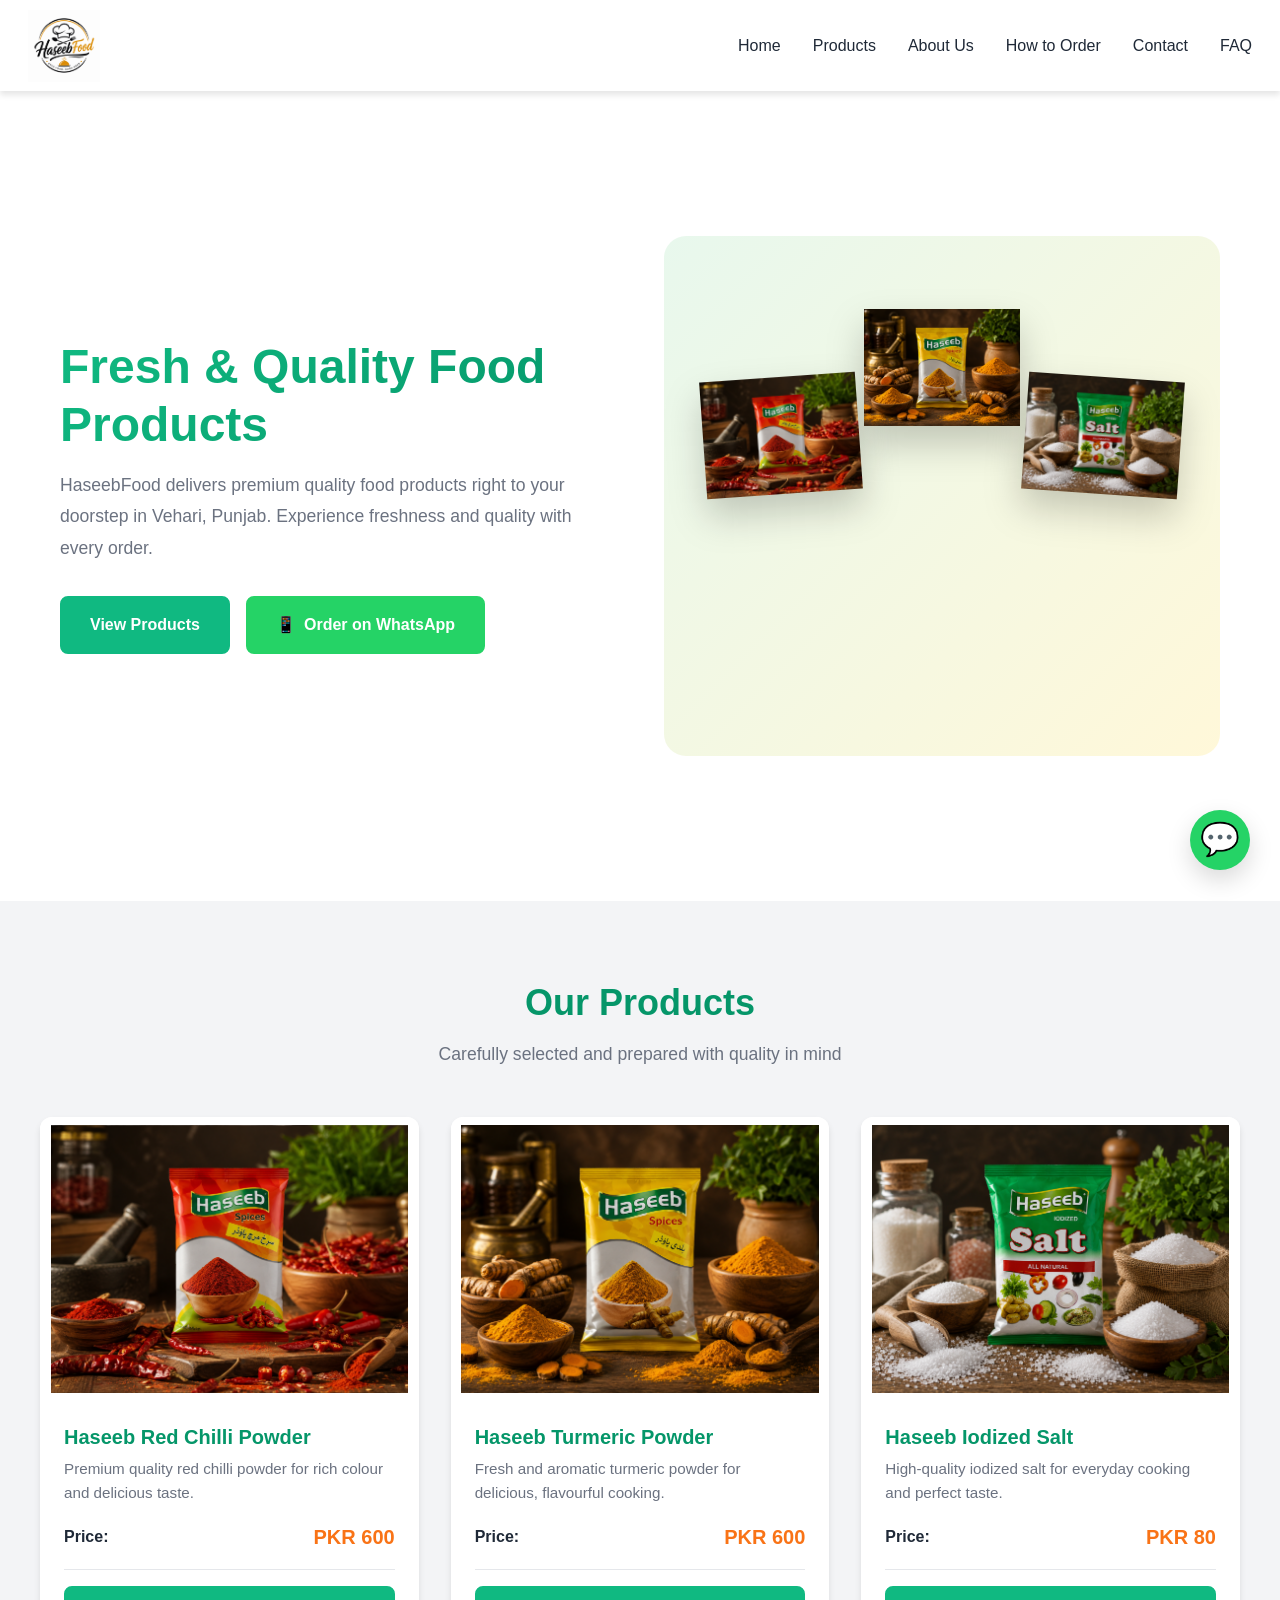
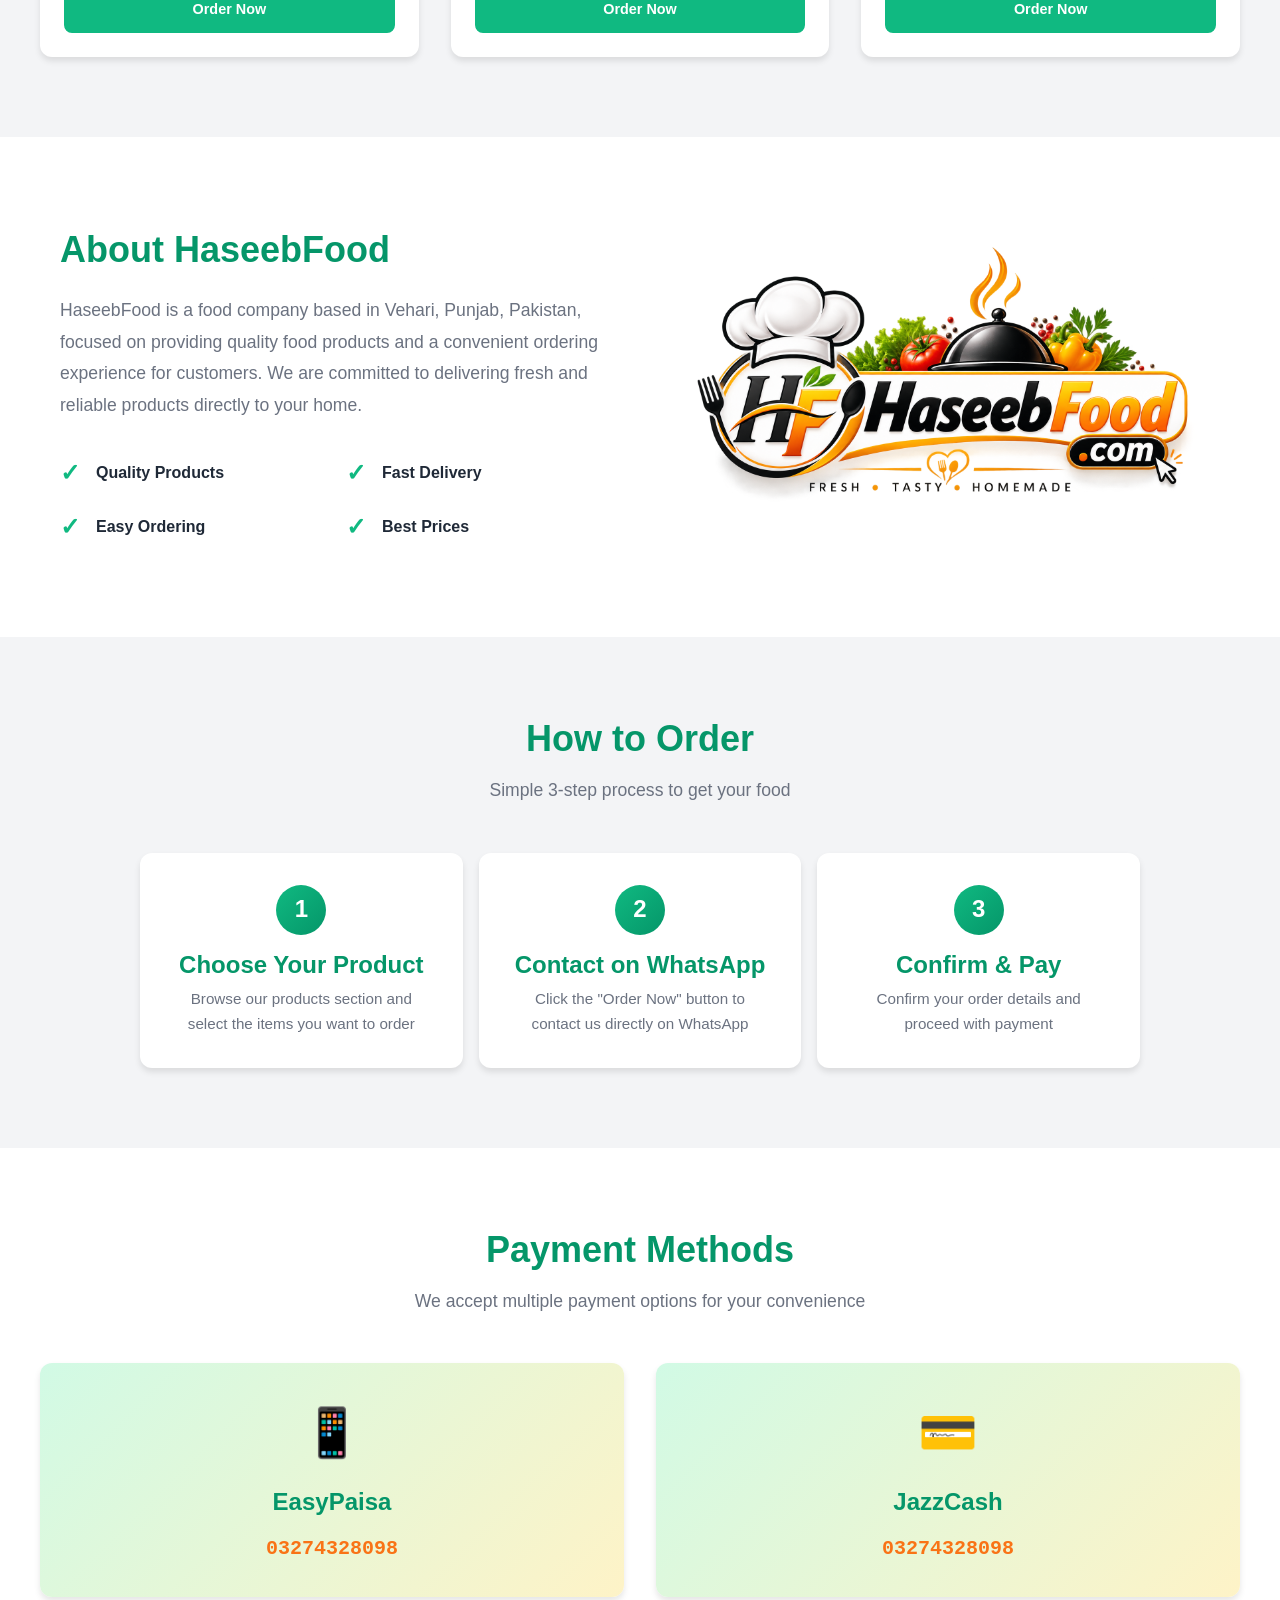
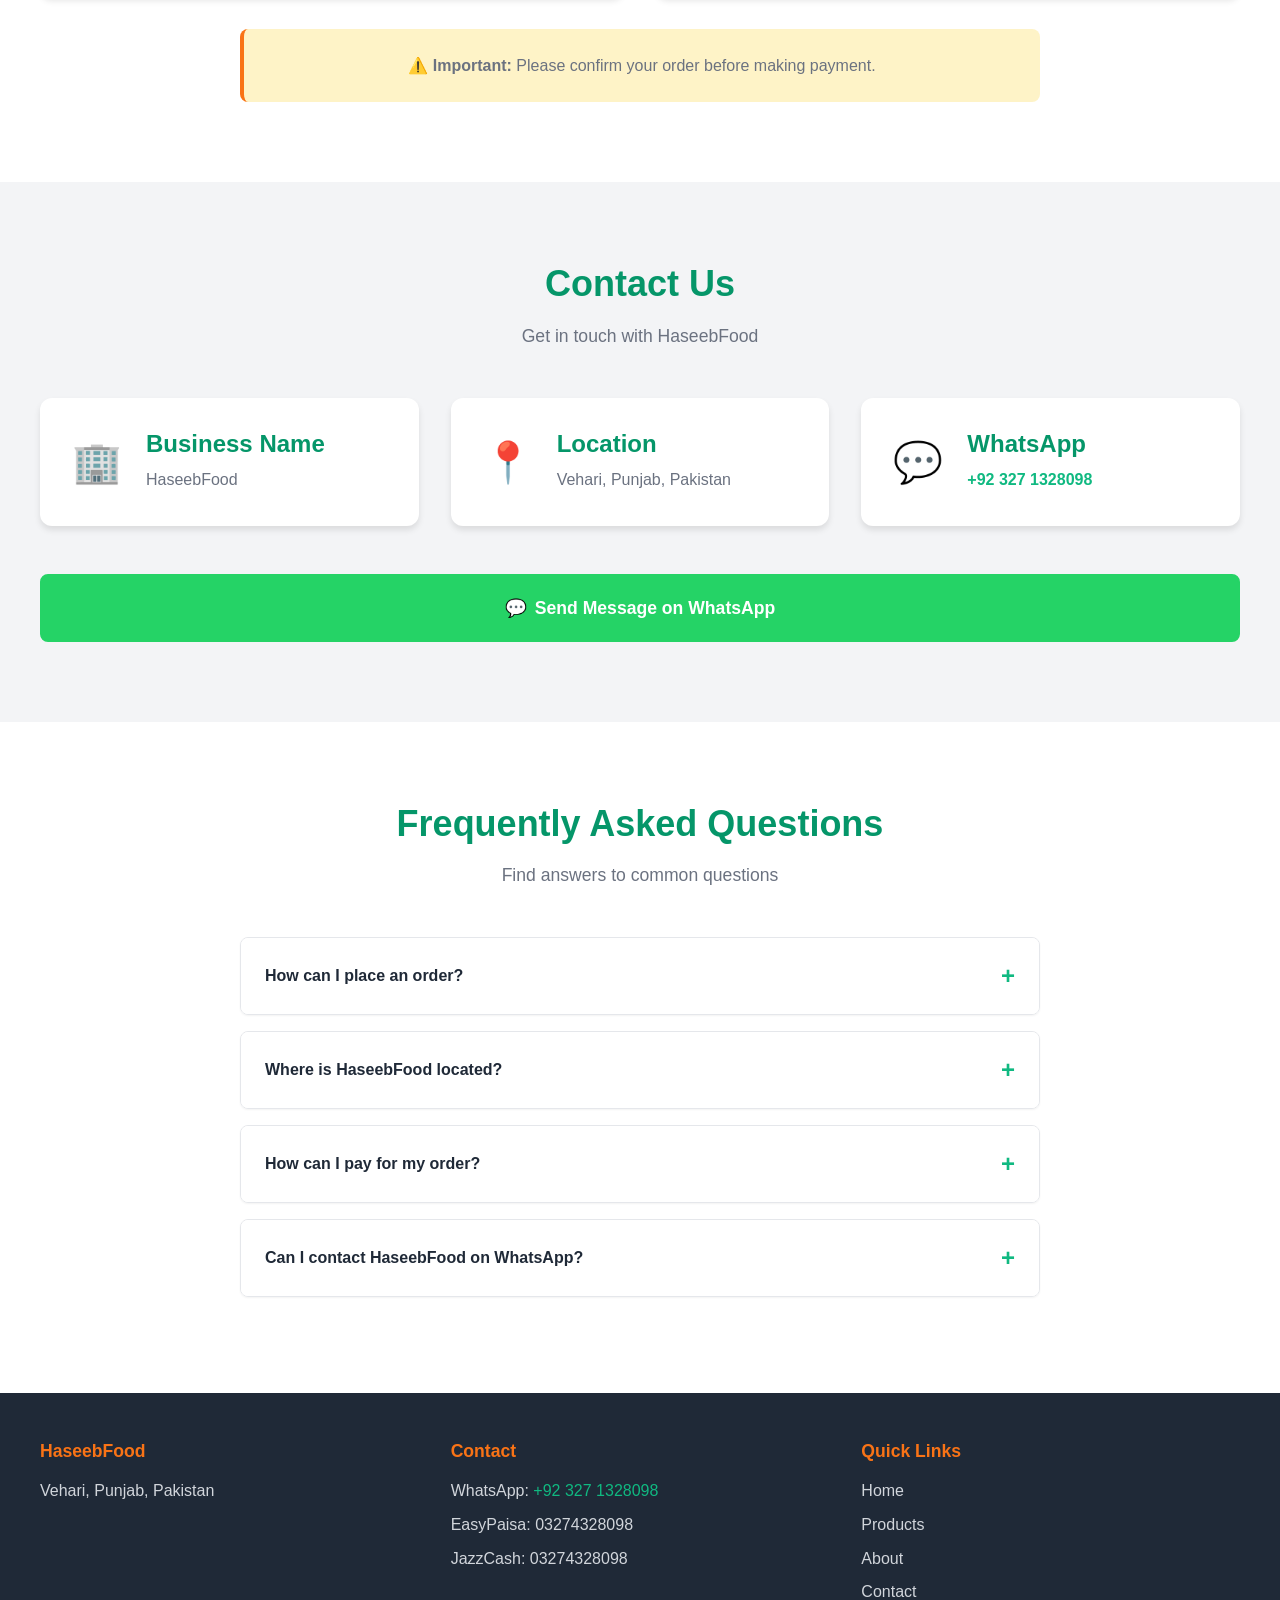
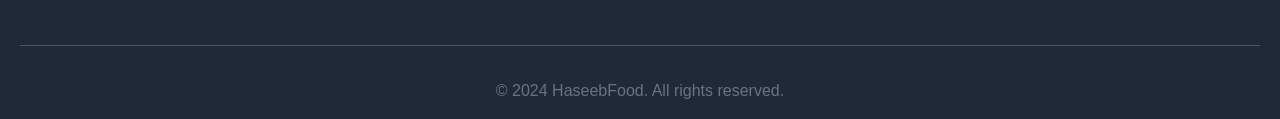
==== commit de896444: "updated product price" ====
--- a/index.html
+++ b/index.html
@@ -69,7 +69,7 @@
                     <p class="product-description">Premium quality red chilli powder for rich colour and delicious taste.</p>
                     <div class="product-price">
                         <span class="price-label">Price:</span>
-                        <span class="price-value">PKR 260 </span>
+                        <span class="price-value">PKR 600 </span>
                     </div>
                     <a href="https://wa.me/923271328098?text=Hi%20HaseebFood%2C%20I%20would%20like%20to%20order%20Haseeb%20Red%20Chilli%20Powder" class="btn btn-small btn-primary">Order Now</a>
                 </div>
@@ -85,7 +85,7 @@
                     <p class="product-description">Fresh and aromatic turmeric powder for delicious, flavourful cooking.</p>
                     <div class="product-price">
                         <span class="price-label">Price:</span>
-                        <span class="price-value">PKR 250 </span>
+                        <span class="price-value">PKR 600 </span>
                     </div>
                     <a href="https://wa.me/923271328098?text=Hi%20HaseebFood%2C%20I%20would%20like%20to%20order%20Haseeb%20Turmeric%20Powder" class="btn btn-small btn-primary">Order Now</a>
                 </div>
@@ -101,7 +101,7 @@
                     <p class="product-description">High-quality iodized salt for everyday cooking and perfect taste.</p>
                     <div class="product-price">
                         <span class="price-label">Price:</span>
-                        <span class="price-value">PKR 250</span>
+                        <span class="price-value">PKR 80</span>
                     </div>
                     <a href="https://wa.me/923271328098?text=Hi%20HaseebFood%2C%20I%20would%20like%20to%20order%20Haseeb%20Iodized%20Salt" class="btn btn-small btn-primary">Order Now</a>
                 </div>
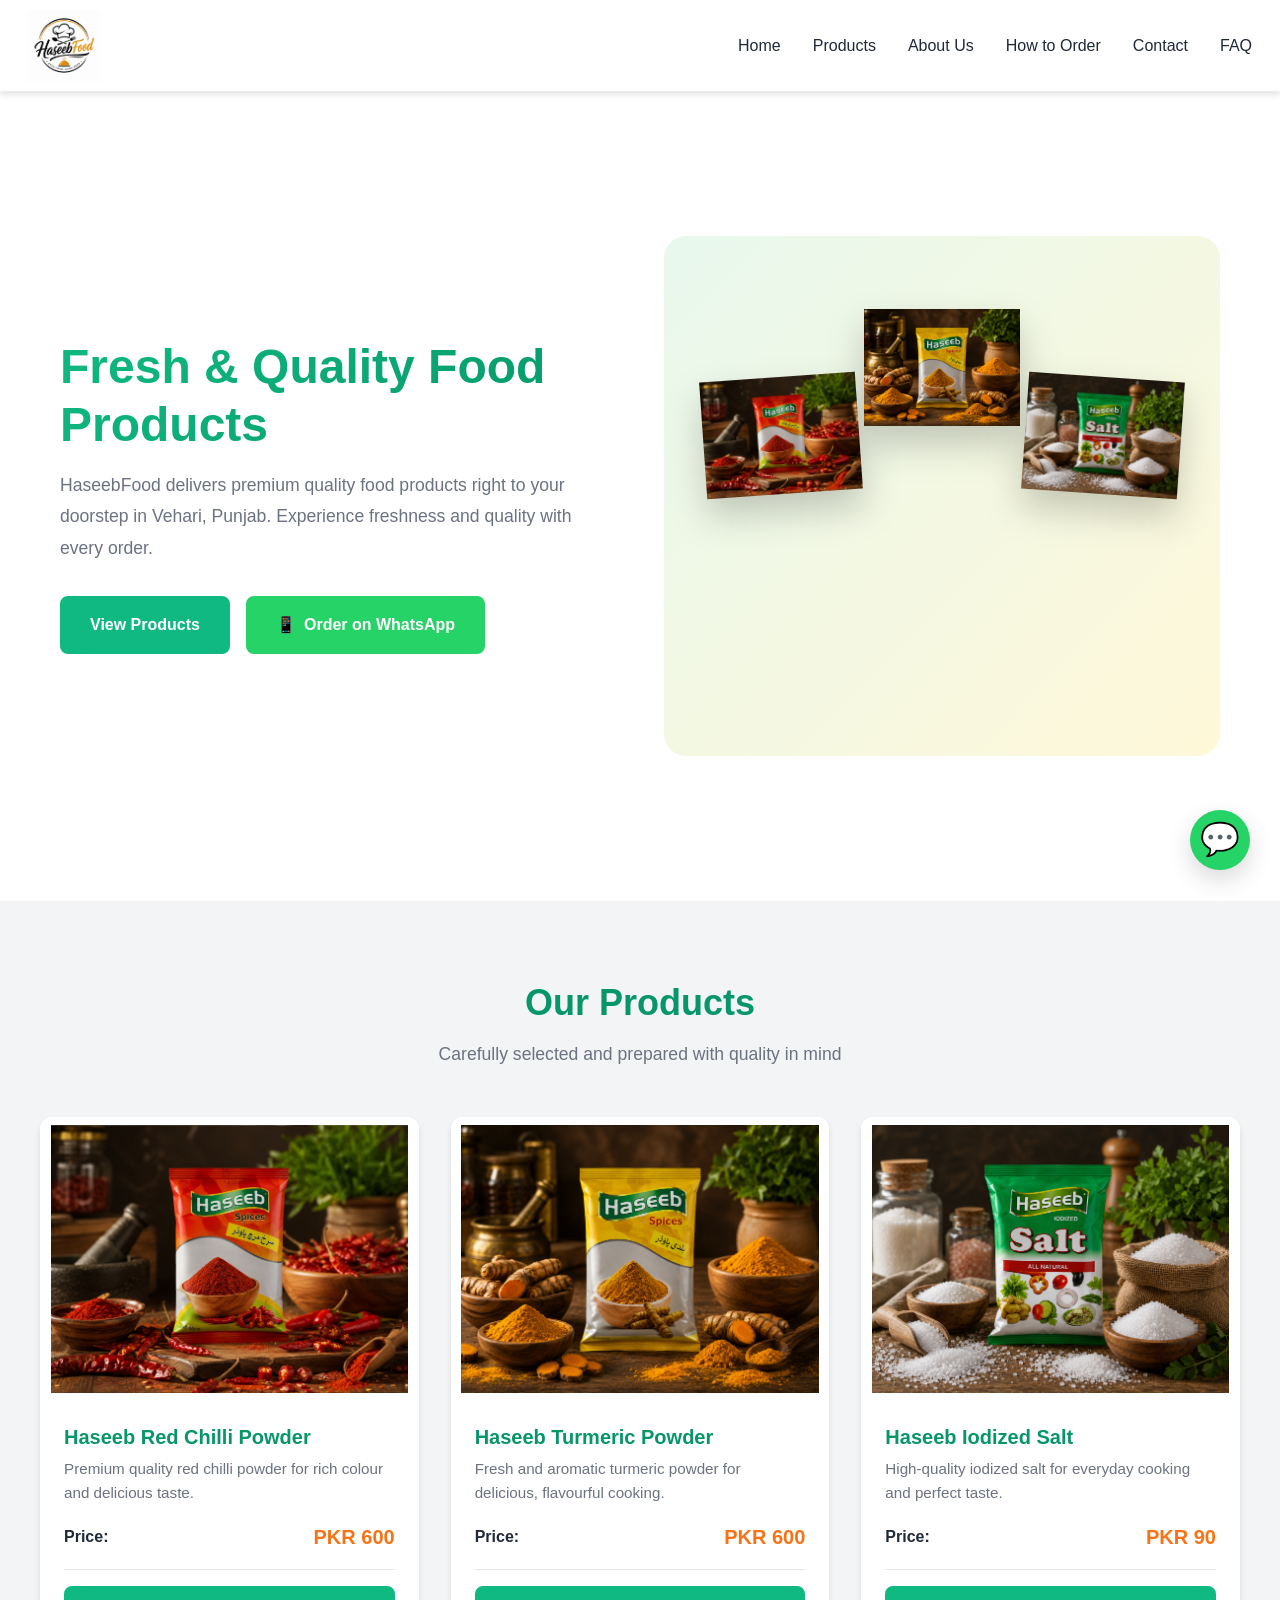
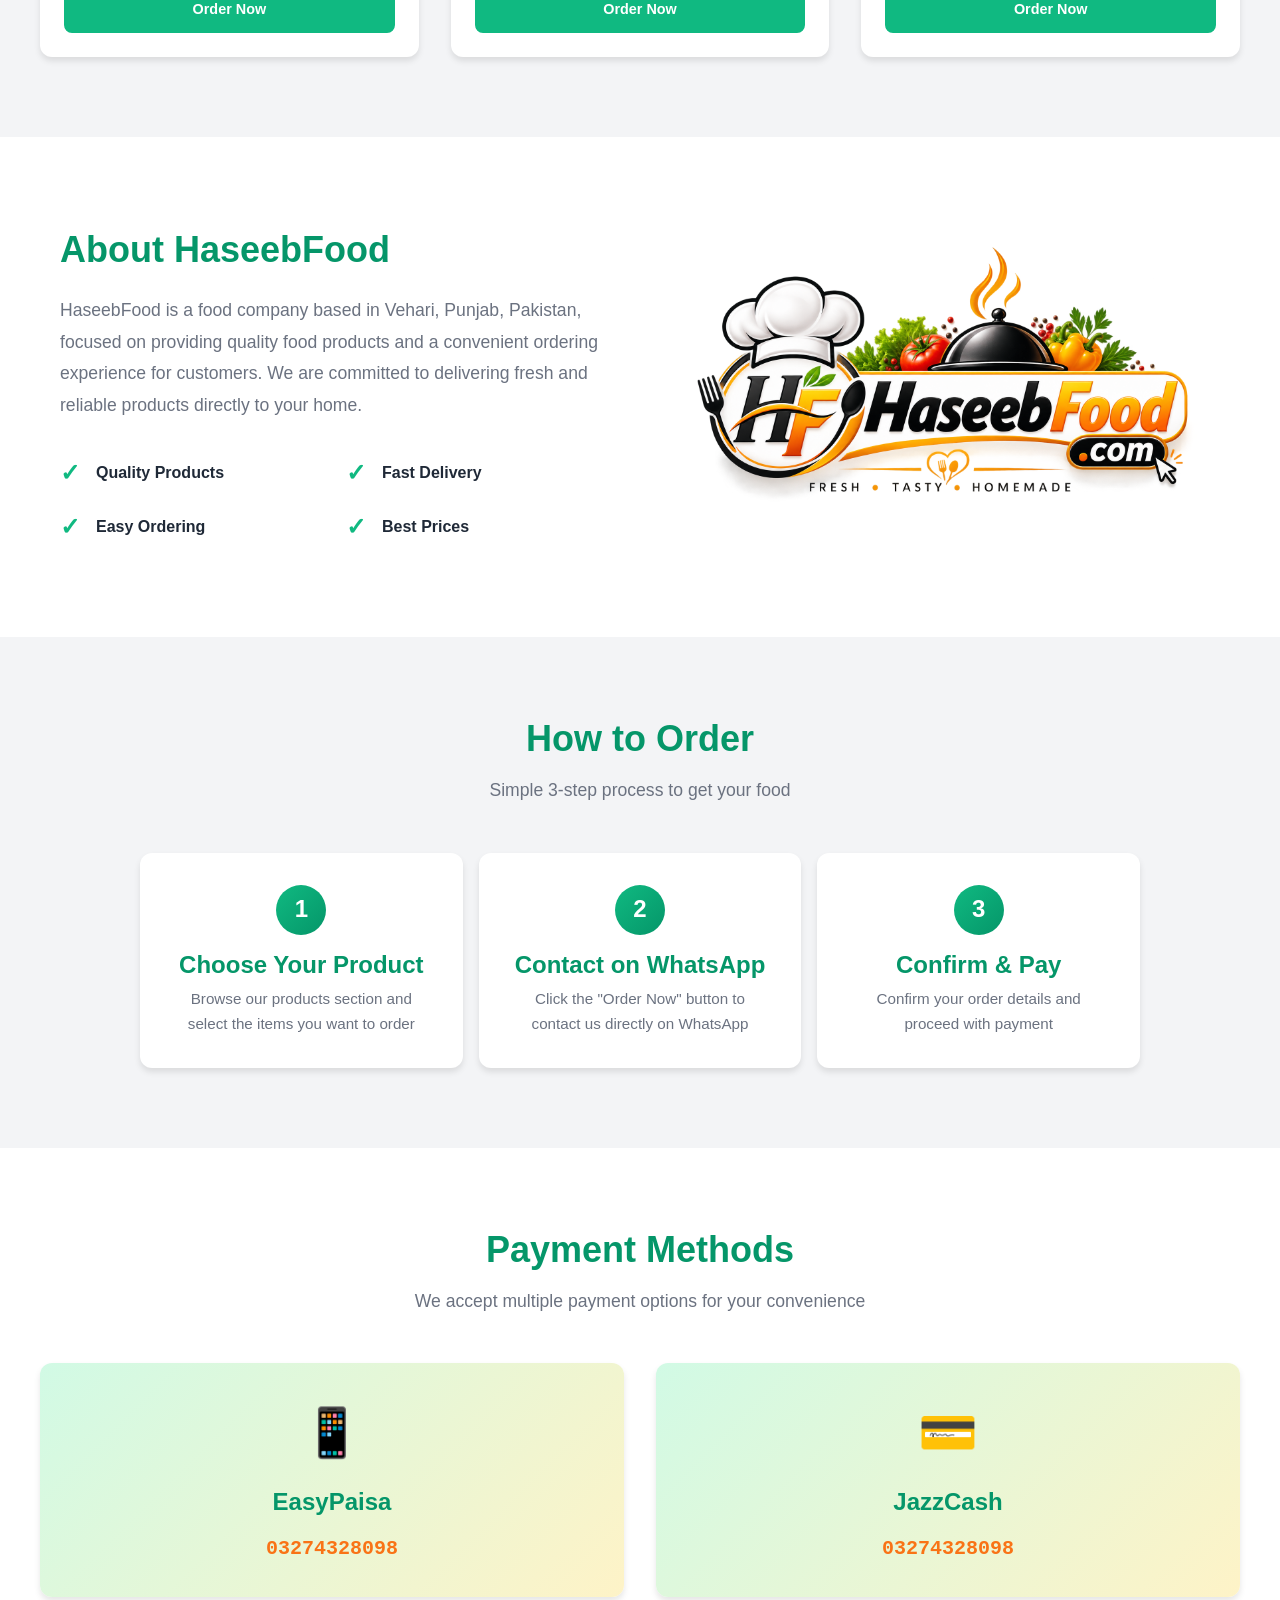
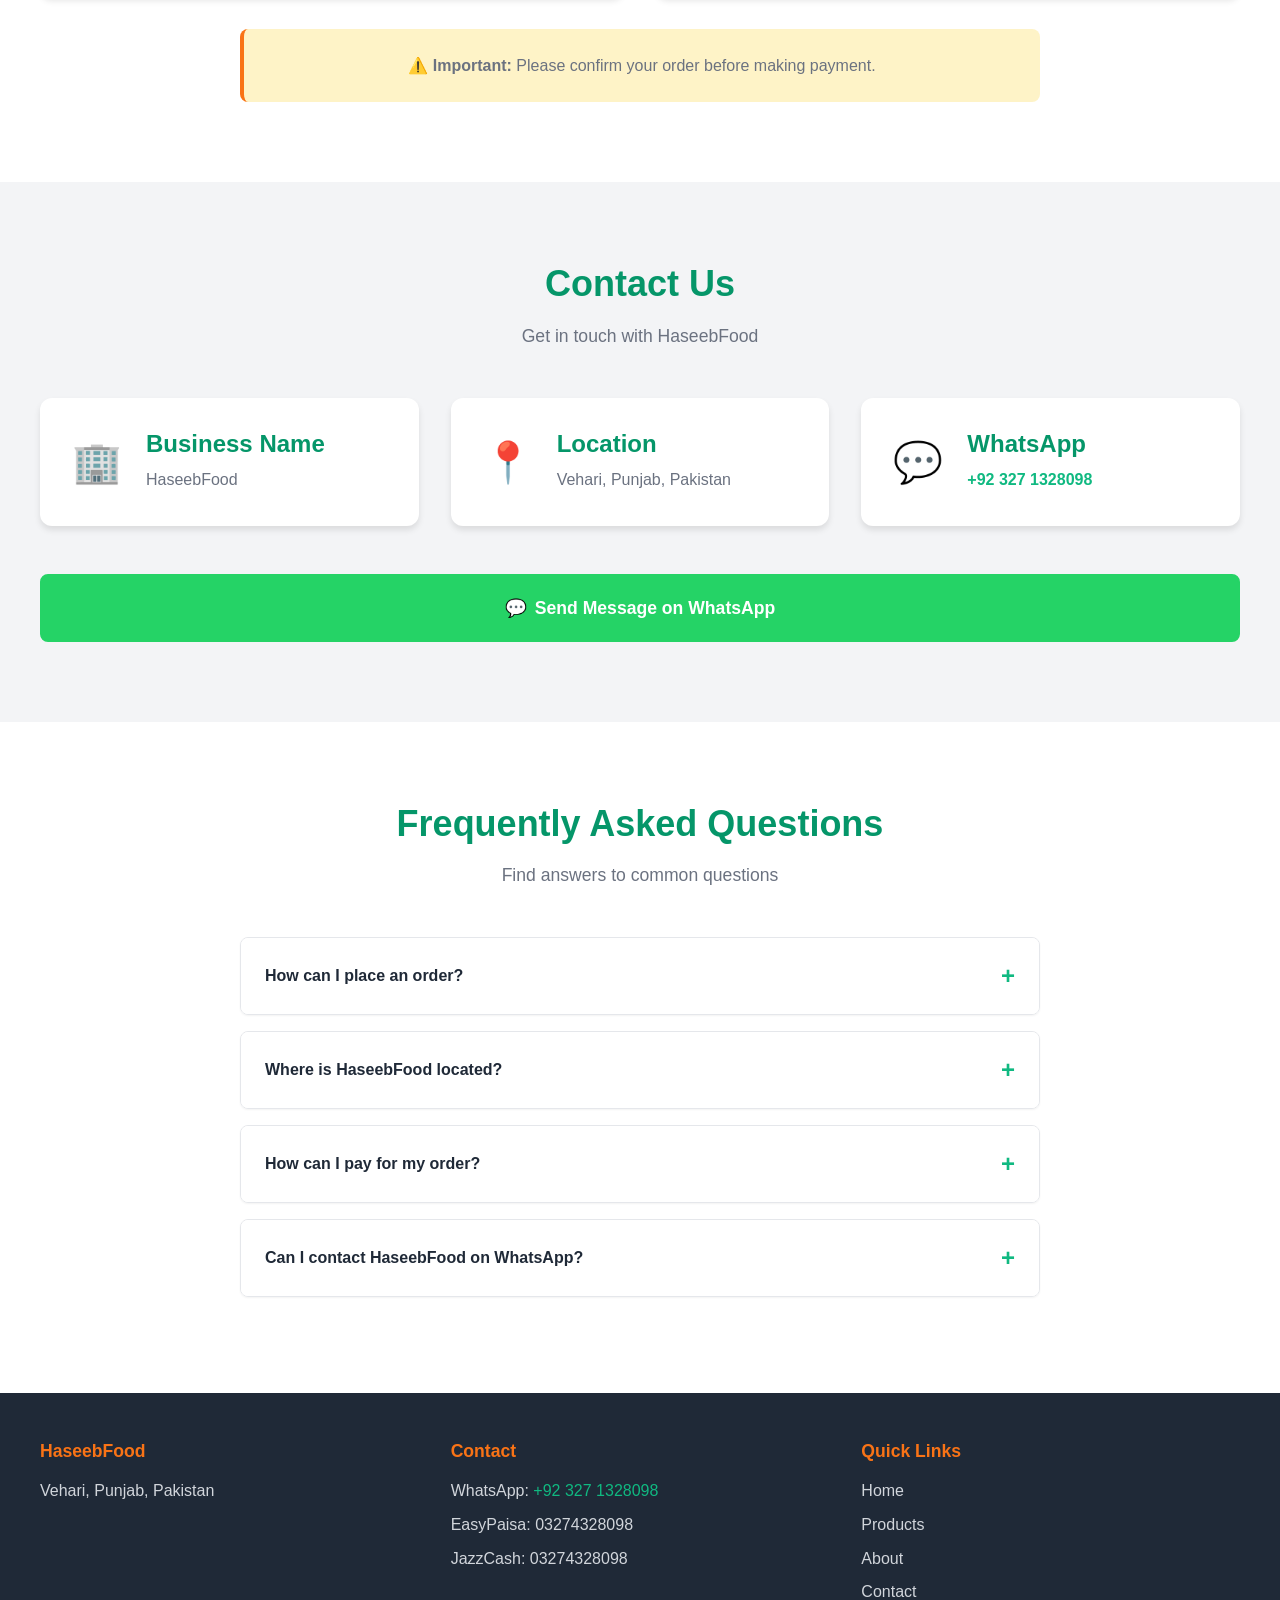
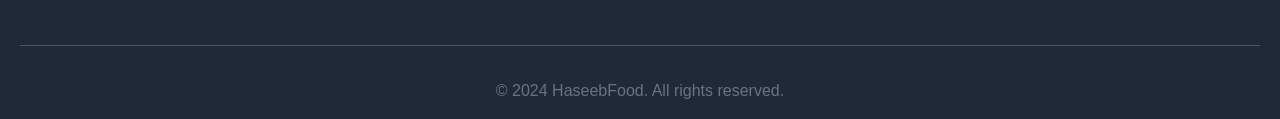
==== commit 031f2b99: "updated prodect prices" ====
--- a/index.html
+++ b/index.html
@@ -101,7 +101,7 @@
                     <p class="product-description">High-quality iodized salt for everyday cooking and perfect taste.</p>
                     <div class="product-price">
                         <span class="price-label">Price:</span>
-                        <span class="price-value">PKR 80</span>
+                        <span class="price-value">PKR 90</span>
                     </div>
                     <a href="https://wa.me/923271328098?text=Hi%20HaseebFood%2C%20I%20would%20like%20to%20order%20Haseeb%20Iodized%20Salt" class="btn btn-small btn-primary">Order Now</a>
                 </div>
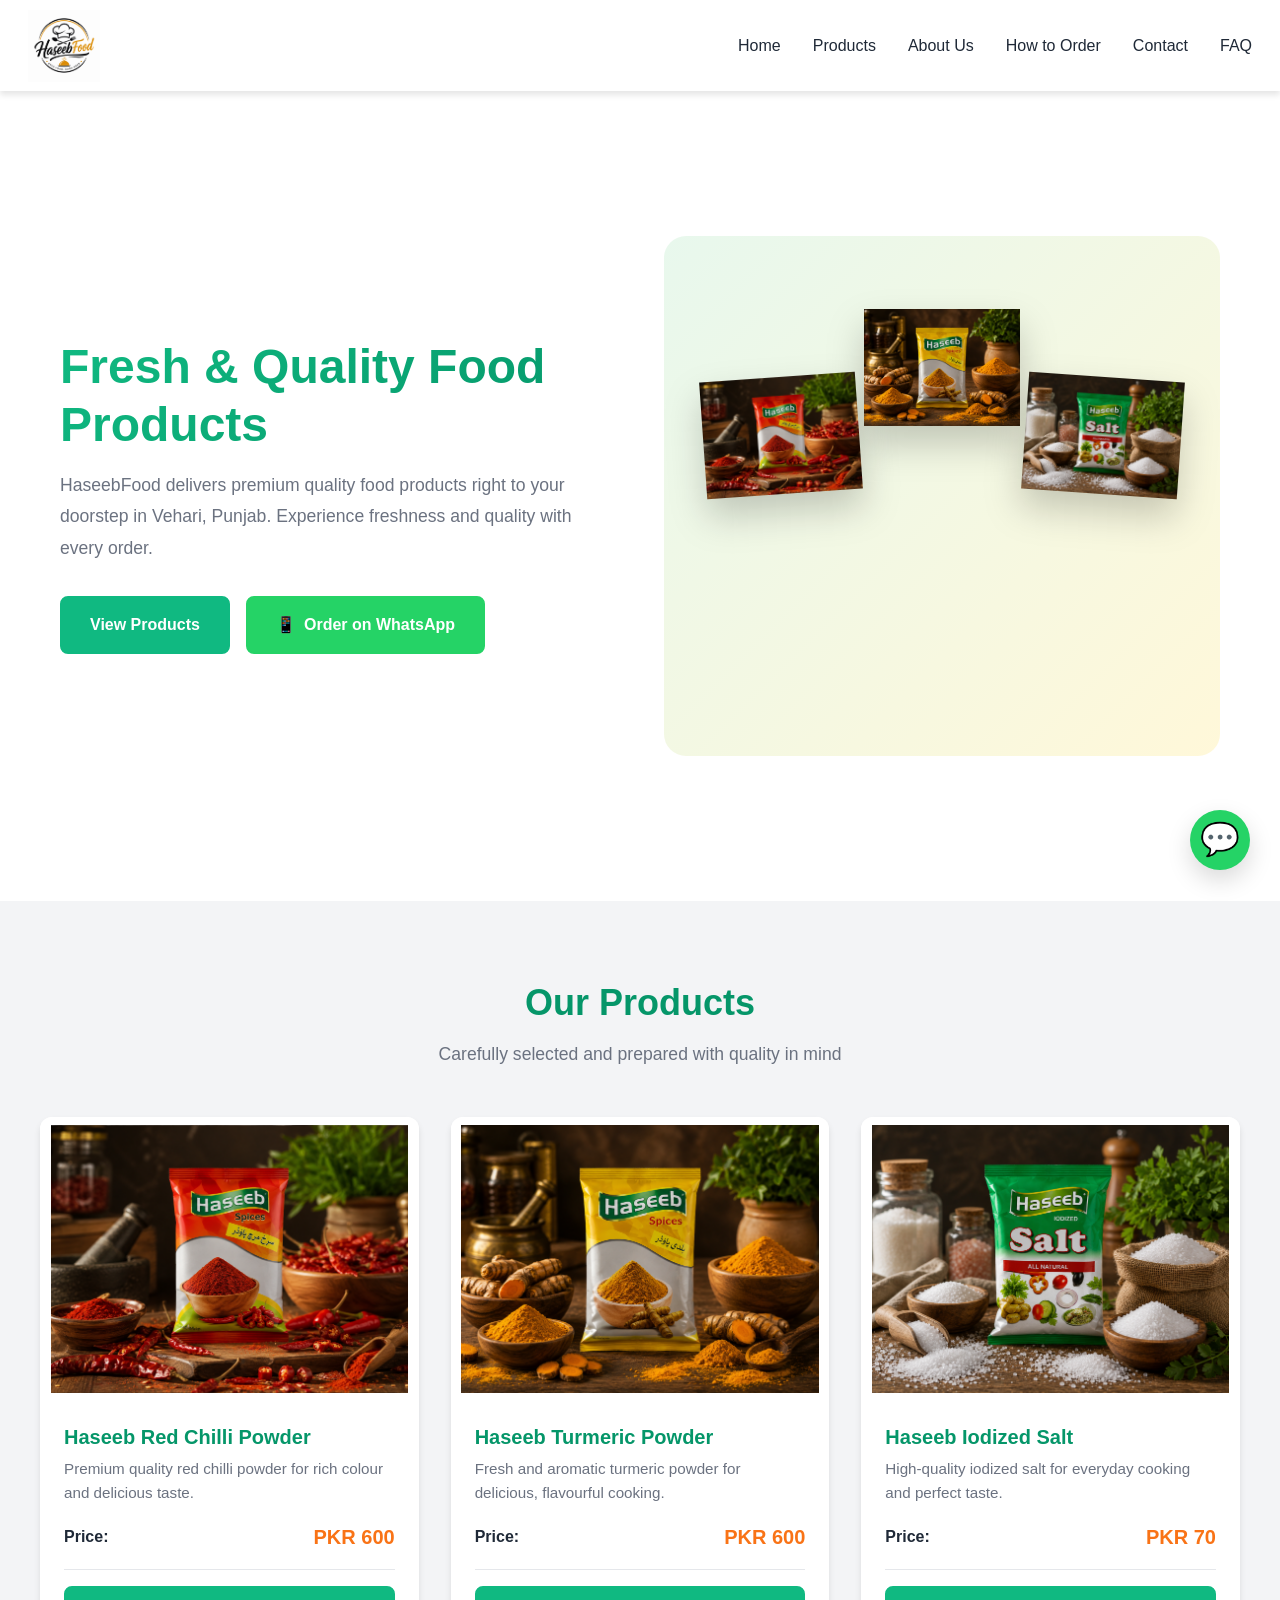
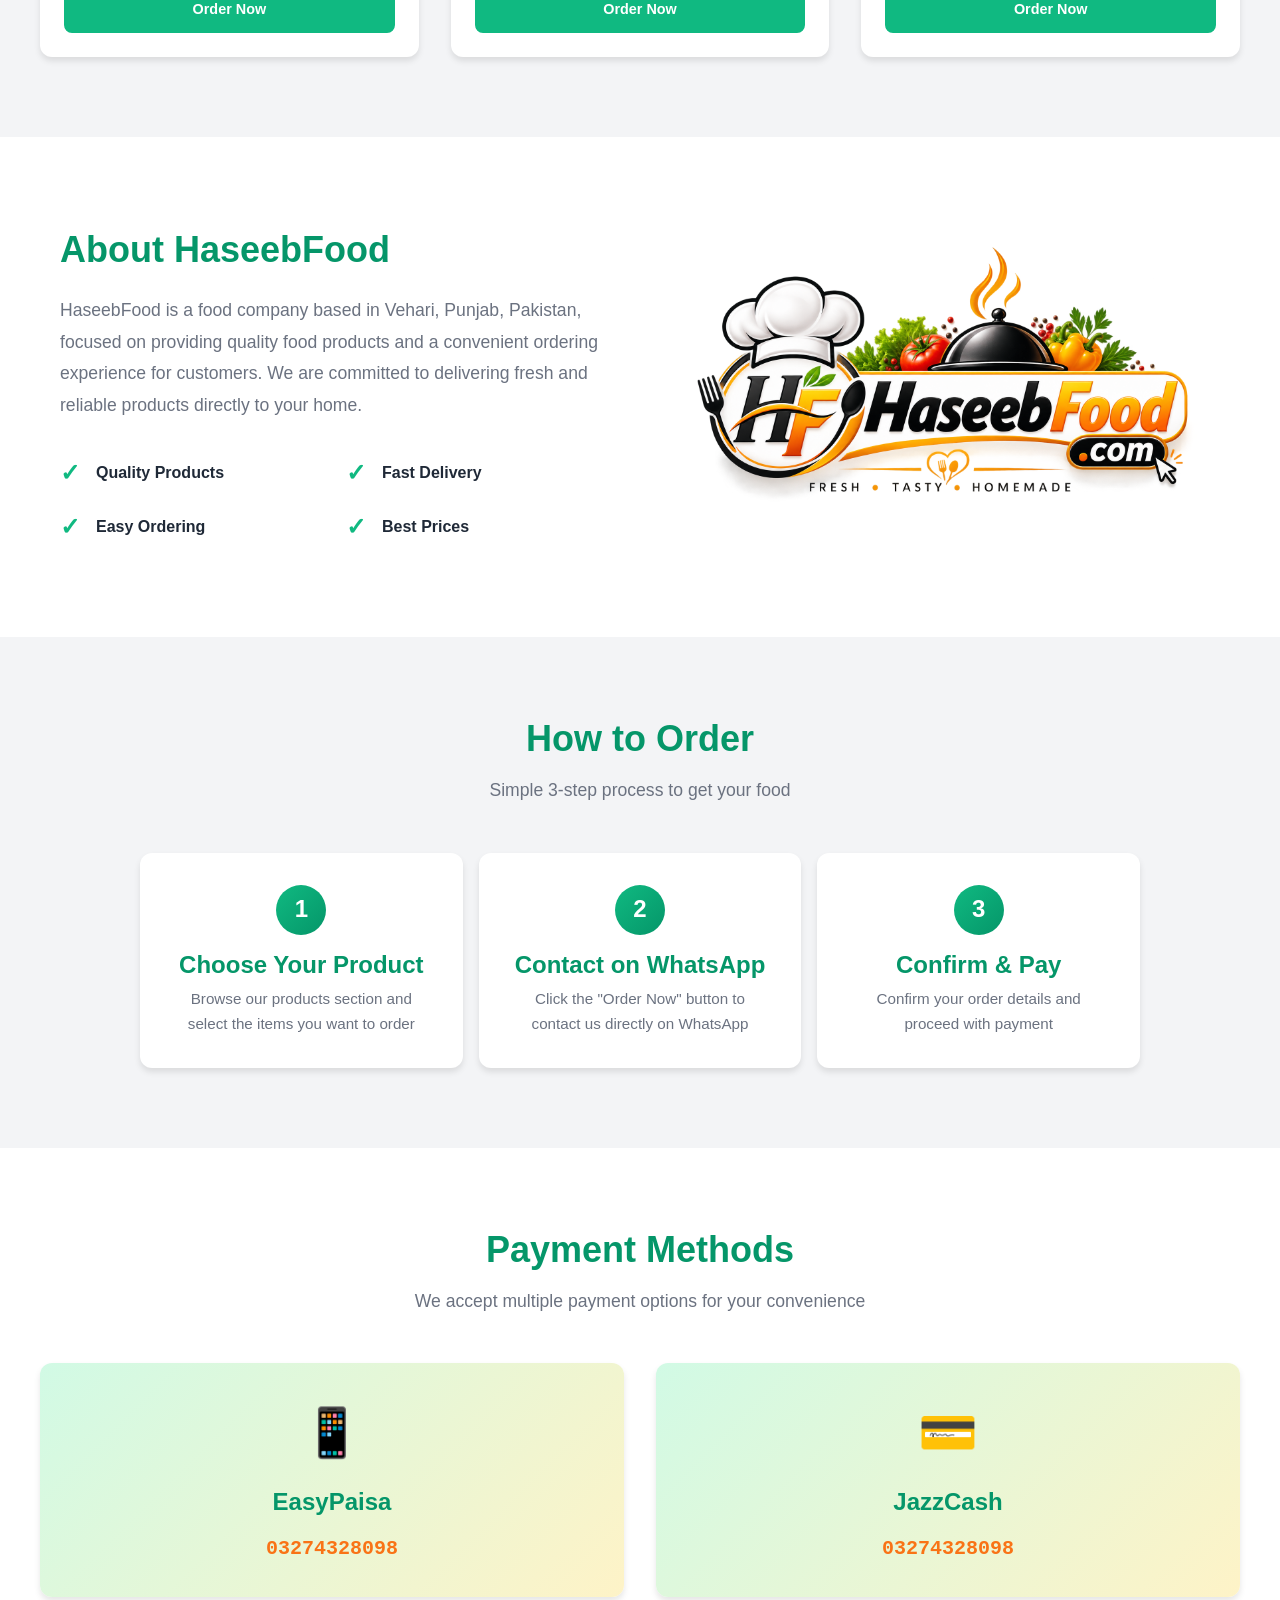
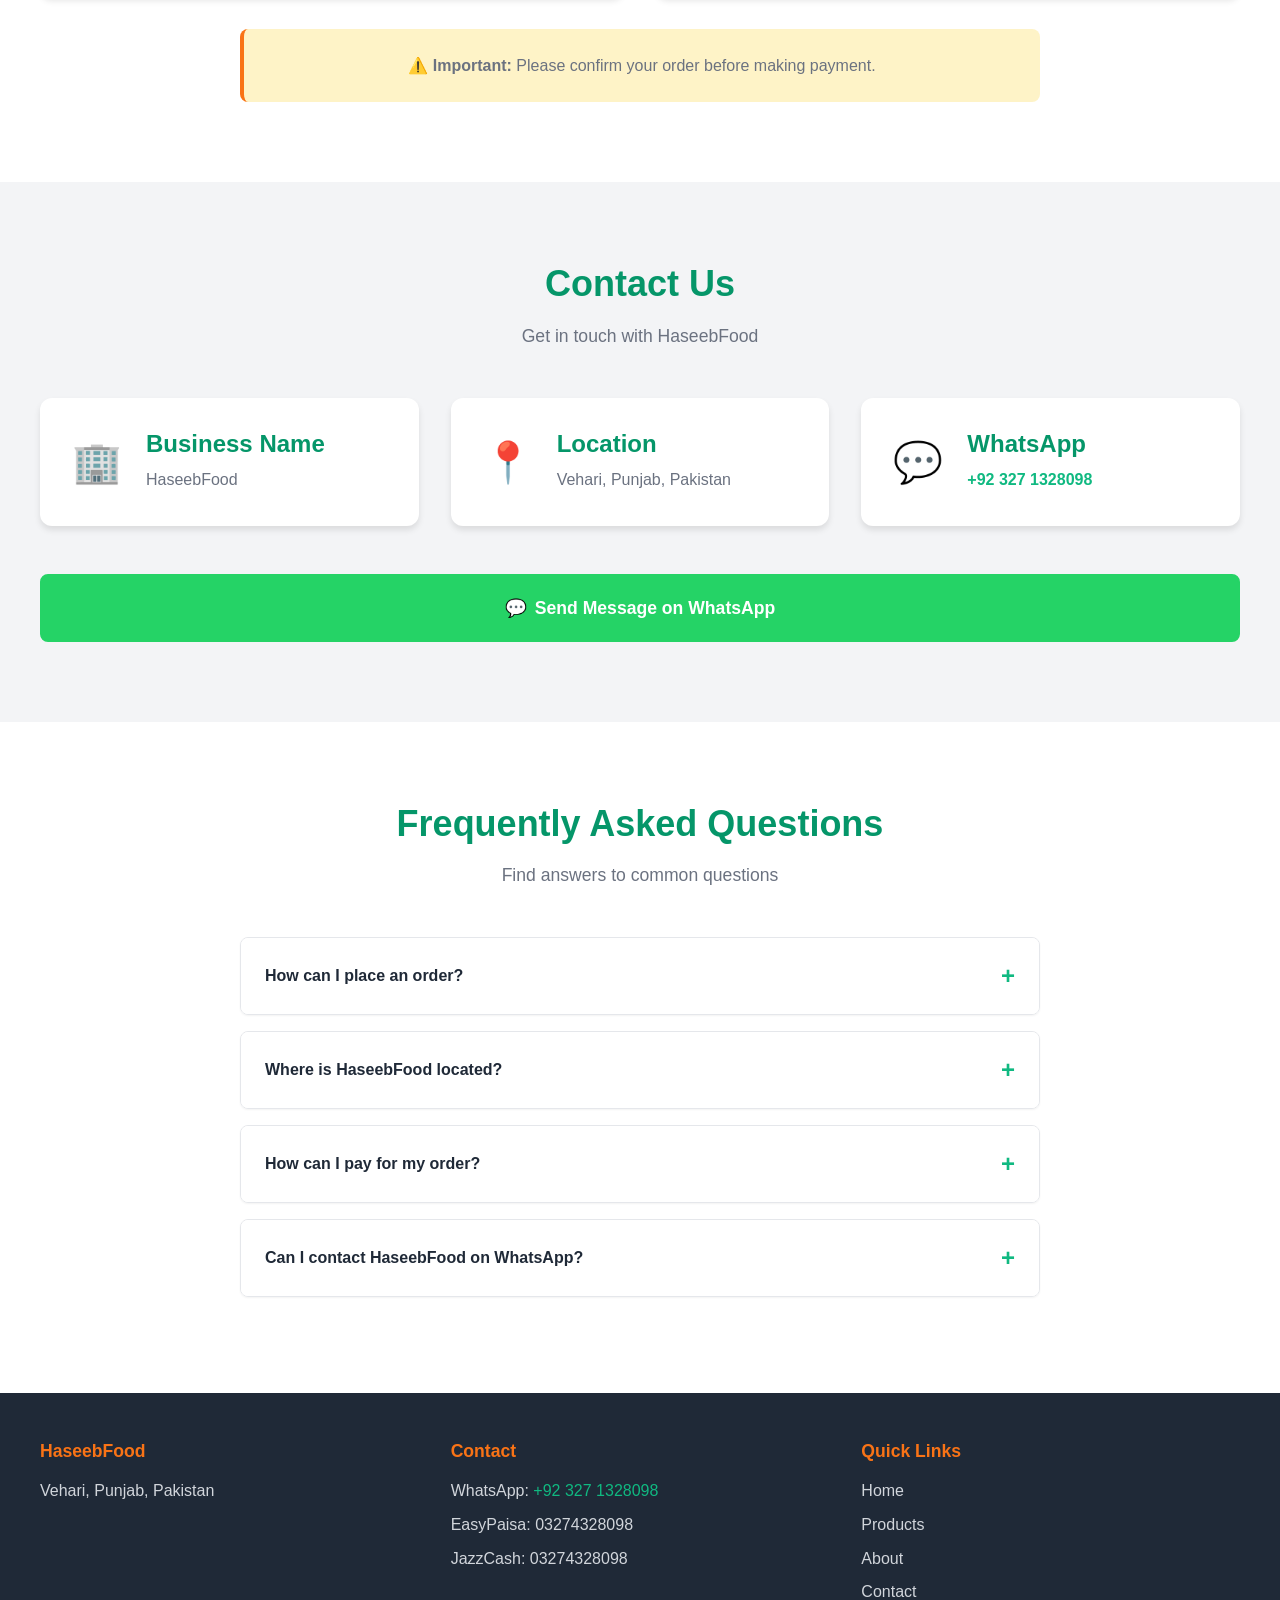
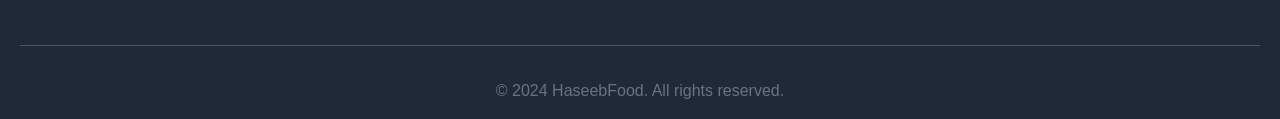
==== commit 26599aec: "updated prodect prices" ====
--- a/index.html
+++ b/index.html
@@ -101,7 +101,7 @@
                     <p class="product-description">High-quality iodized salt for everyday cooking and perfect taste.</p>
                     <div class="product-price">
                         <span class="price-label">Price:</span>
-                        <span class="price-value">PKR 90</span>
+                        <span class="price-value">PKR 70</span>
                     </div>
                     <a href="https://wa.me/923271328098?text=Hi%20HaseebFood%2C%20I%20would%20like%20to%20order%20Haseeb%20Iodized%20Salt" class="btn btn-small btn-primary">Order Now</a>
                 </div>
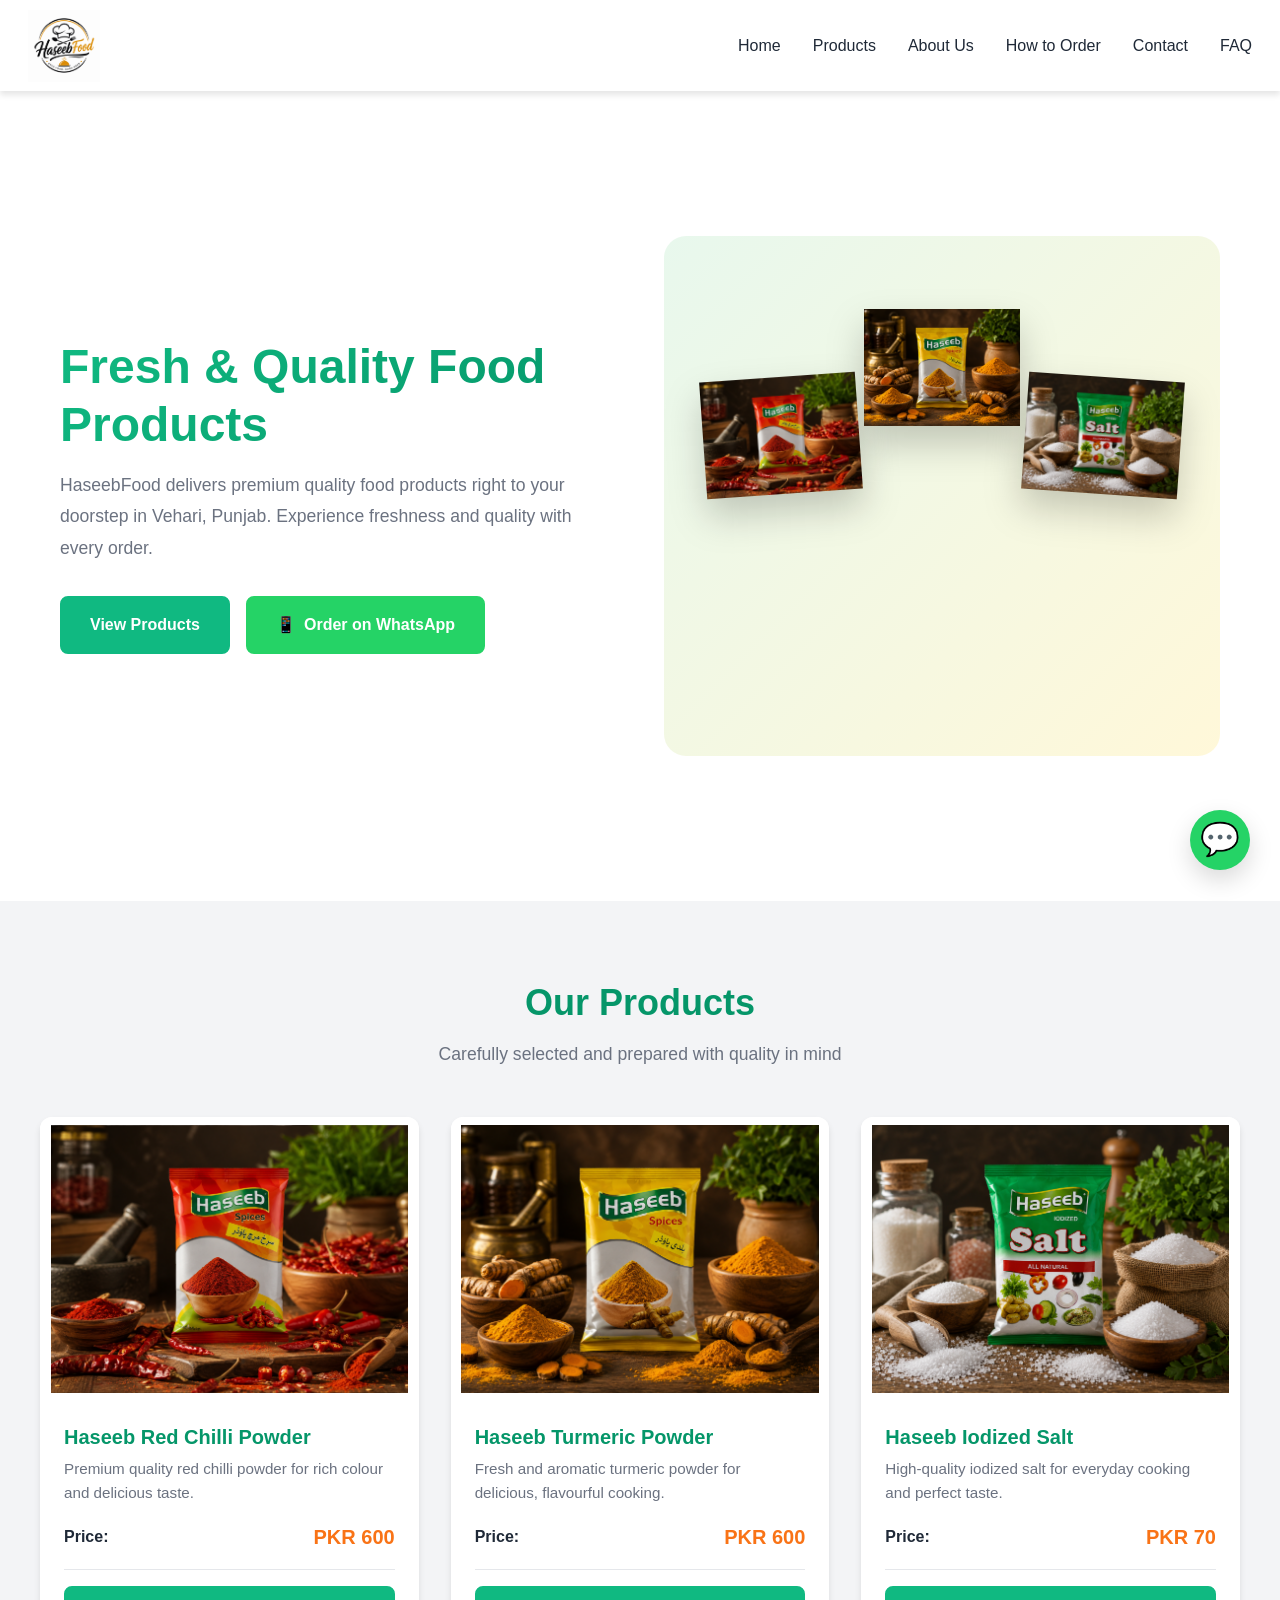
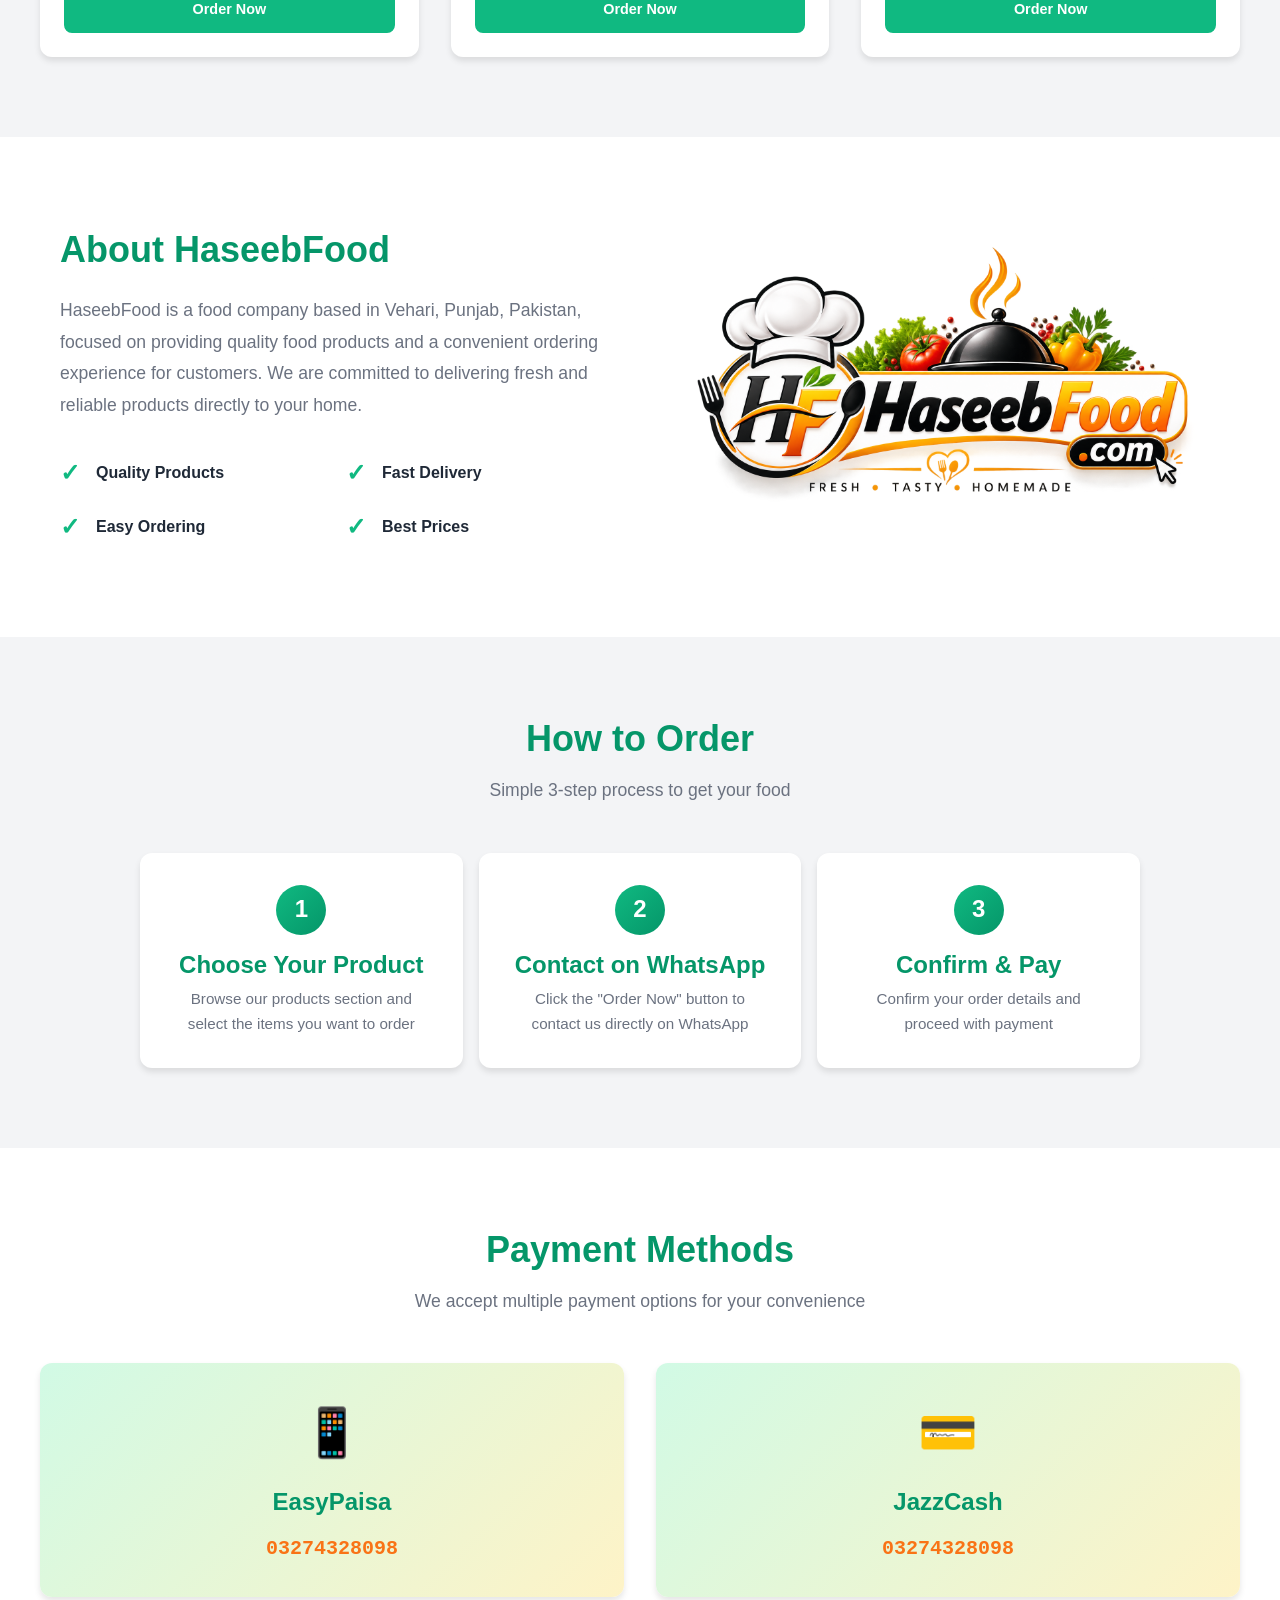
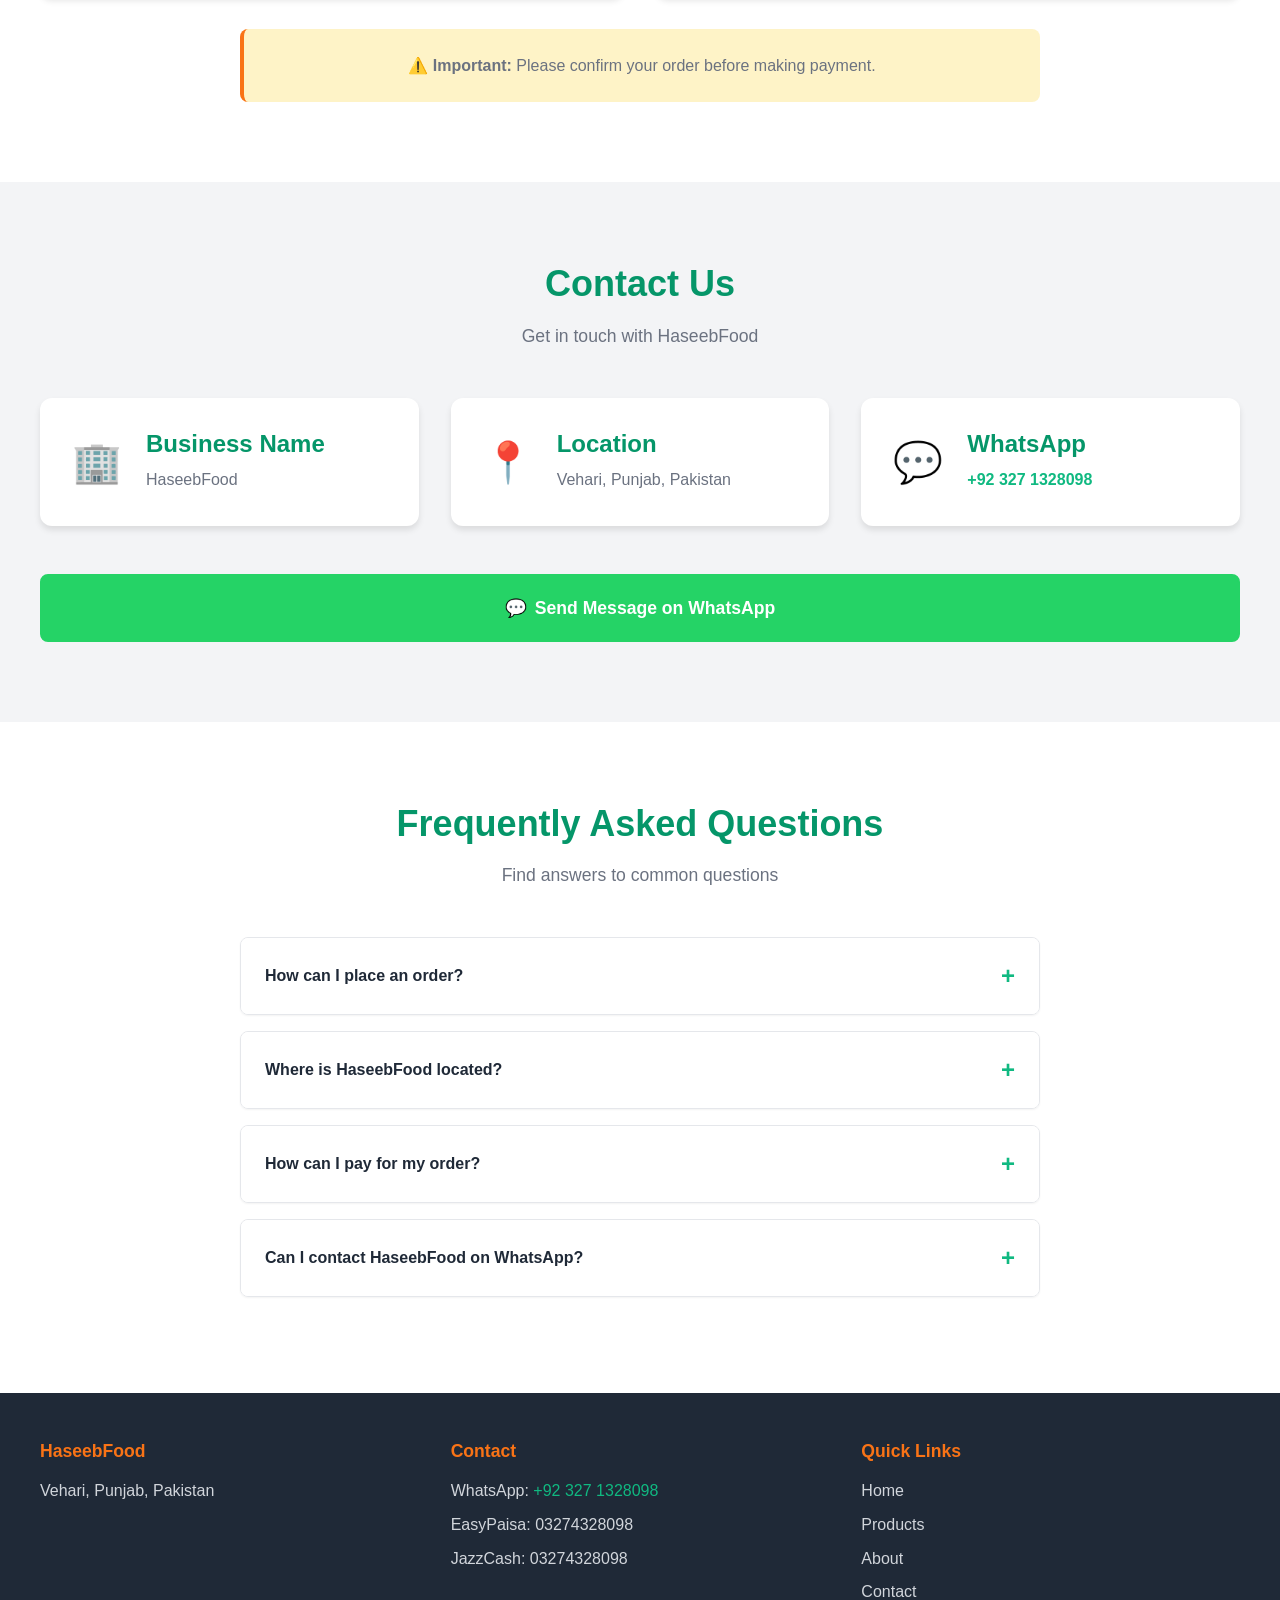
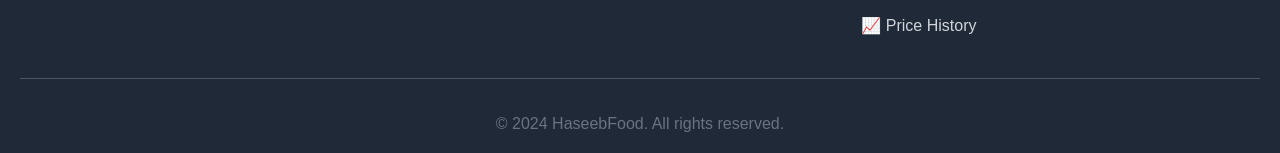
==== commit 58318f6b: "price history option" ====
--- a/index.html
+++ b/index.html
@@ -305,6 +305,7 @@
                     <li><a href="#products">Products</a></li>
                     <li><a href="#about">About</a></li>
                     <li><a href="#contact">Contact</a></li>
+                    <li><a href="price-history.html">📈 Price History</a></li>
                 </ul>
             </div>
         </div>
